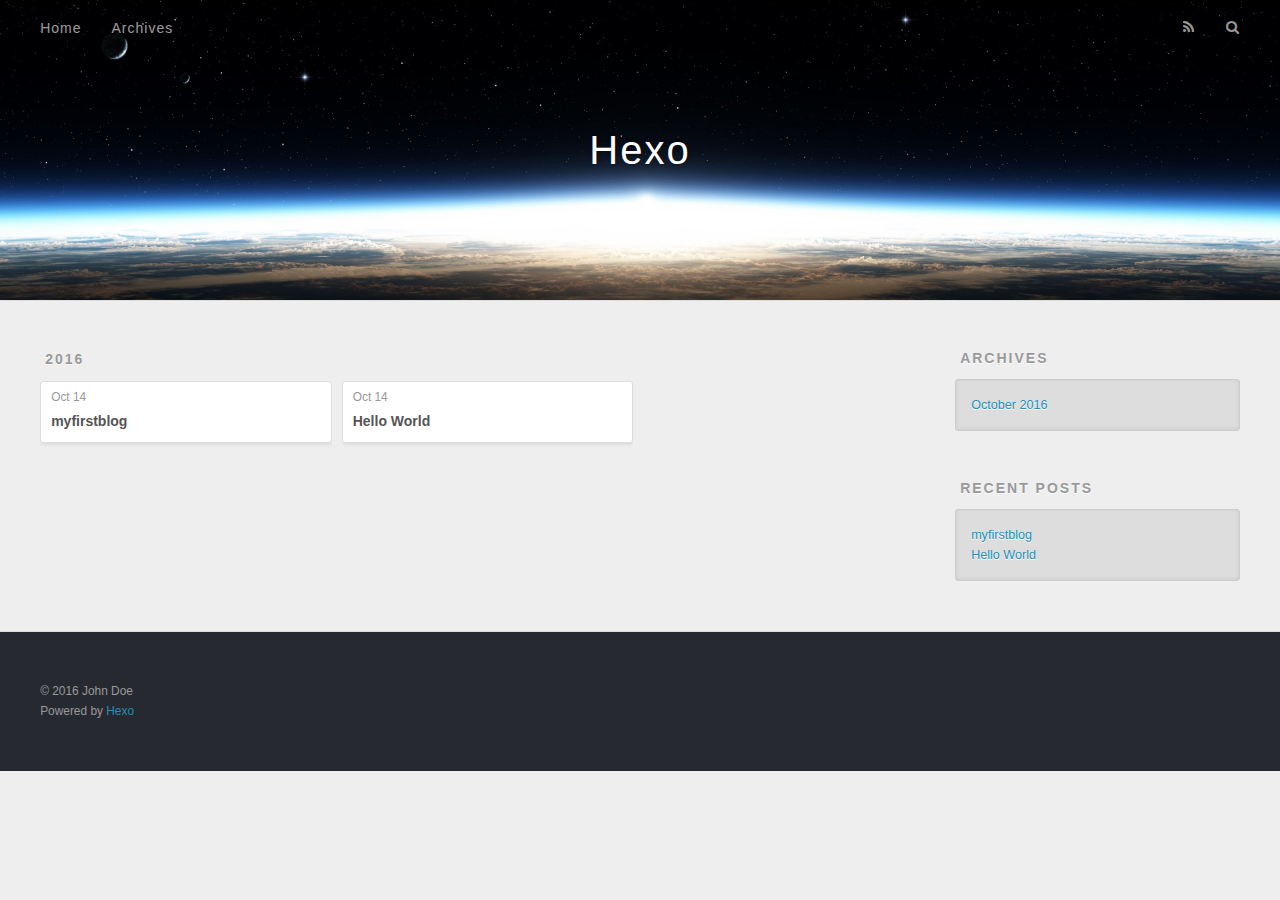
==== archives/2016/index.html @ c179bc04 "Site updated: 2016-10-15 00:09:10" ====
<!DOCTYPE html>
<html>
<head>
  <meta charset="utf-8">
  
  <title>Archives: 2016 | Hexo</title>
  <meta name="viewport" content="width=device-width, initial-scale=1, maximum-scale=1">
  <meta property="og:type" content="website">
<meta property="og:title" content="Hexo">
<meta property="og:url" content="http://yoursite.com/archives/2016/index.html">
<meta property="og:site_name" content="Hexo">
<meta name="twitter:card" content="summary">
<meta name="twitter:title" content="Hexo">
  
    <link rel="alternate" href="/atom.xml" title="Hexo" type="application/atom+xml">
  
  
    <link rel="icon" href="/favicon.png">
  
  
    <link href="//fonts.googleapis.com/css?family=Source+Code+Pro" rel="stylesheet" type="text/css">
  
  <link rel="stylesheet" href="/css/style.css">
  

</head>

<body>
  <div id="container">
    <div id="wrap">
      <header id="header">
  <div id="banner"></div>
  <div id="header-outer" class="outer">
    <div id="header-title" class="inner">
      <h1 id="logo-wrap">
        <a href="/" id="logo">Hexo</a>
      </h1>
      
    </div>
    <div id="header-inner" class="inner">
      <nav id="main-nav">
        <a id="main-nav-toggle" class="nav-icon"></a>
        
          <a class="main-nav-link" href="/">Home</a>
        
          <a class="main-nav-link" href="/archives">Archives</a>
        
      </nav>
      <nav id="sub-nav">
        
          <a id="nav-rss-link" class="nav-icon" href="/atom.xml" title="RSS Feed"></a>
        
        <a id="nav-search-btn" class="nav-icon" title="Search"></a>
      </nav>
      <div id="search-form-wrap">
        <form action="//google.com/search" method="get" accept-charset="UTF-8" class="search-form"><input type="search" name="q" results="0" class="search-form-input" placeholder="Search"><button type="submit" class="search-form-submit">&#xF002;</button><input type="hidden" name="sitesearch" value="http://yoursite.com"></form>
      </div>
    </div>
  </div>
</header>
      <div class="outer">
        <section id="main">
  
  
    
    
      
      
      <section class="archives-wrap">
        <div class="archive-year-wrap">
          <a href="/archives/2016" class="archive-year">2016</a>
        </div>
        <div class="archives">
    
    <article class="archive-article archive-type-post">
  <div class="archive-article-inner">
    <header class="archive-article-header">
      <a href="/2016/10/14/myfirstblog/" class="archive-article-date">
  <time datetime="2016-10-14T14:42:00.000Z" itemprop="datePublished">Oct 14</time>
</a>
      
  
    <h1 itemprop="name">
      <a class="archive-article-title" href="/2016/10/14/myfirstblog/">myfirstblog</a>
    </h1>
  

    </header>
  </div>
</article>
  
    
    
    <article class="archive-article archive-type-post">
  <div class="archive-article-inner">
    <header class="archive-article-header">
      <a href="/2016/10/14/hello-world/" class="archive-article-date">
  <time datetime="2016-10-14T14:24:06.141Z" itemprop="datePublished">Oct 14</time>
</a>
      
  
    <h1 itemprop="name">
      <a class="archive-article-title" href="/2016/10/14/hello-world/">Hello World</a>
    </h1>
  

    </header>
  </div>
</article>
  
  
    </div></section>
  

</section>
        
          <aside id="sidebar">
  
    

  
    

  
    
  
    
  <div class="widget-wrap">
    <h3 class="widget-title">Archives</h3>
    <div class="widget">
      <ul class="archive-list"><li class="archive-list-item"><a class="archive-list-link" href="/archives/2016/10/">October 2016</a></li></ul>
    </div>
  </div>


  
    
  <div class="widget-wrap">
    <h3 class="widget-title">Recent Posts</h3>
    <div class="widget">
      <ul>
        
          <li>
            <a href="/2016/10/14/myfirstblog/">myfirstblog</a>
          </li>
        
          <li>
            <a href="/2016/10/14/hello-world/">Hello World</a>
          </li>
        
      </ul>
    </div>
  </div>

  
</aside>
        
      </div>
      <footer id="footer">
  
  <div class="outer">
    <div id="footer-info" class="inner">
      &copy; 2016 John Doe<br>
      Powered by <a href="http://hexo.io/" target="_blank">Hexo</a>
    </div>
  </div>
</footer>
    </div>
    <nav id="mobile-nav">
  
    <a href="/" class="mobile-nav-link">Home</a>
  
    <a href="/archives" class="mobile-nav-link">Archives</a>
  
</nav>
    

<script src="//ajax.googleapis.com/ajax/libs/jquery/2.0.3/jquery.min.js"></script>


  <link rel="stylesheet" href="/fancybox/jquery.fancybox.css">
  <script src="/fancybox/jquery.fancybox.pack.js"></script>


<script src="/js/script.js"></script>

  </div>
</body>
</html>
---- css/style.css ----
body {
  width: 100%;
}
body:before,
body:after {
  content: "";
  display: table;
}
body:after {
  clear: both;
}
html,
body,
div,
span,
applet,
object,
iframe,
h1,
h2,
h3,
h4,
h5,
h6,
p,
blockquote,
pre,
a,
abbr,
acronym,
address,
big,
cite,
code,
del,
dfn,
em,
img,
ins,
kbd,
q,
s,
samp,
small,
strike,
strong,
sub,
sup,
tt,
var,
dl,
dt,
dd,
ol,
ul,
li,
fieldset,
form,
label,
legend,
table,
caption,
tbody,
tfoot,
thead,
tr,
th,
td {
  margin: 0;
  padding: 0;
  border: 0;
  outline: 0;
  font-weight: inherit;
  font-style: inherit;
  font-family: inherit;
  font-size: 100%;
  vertical-align: baseline;
}
body {
  line-height: 1;
  color: #000;
  background: #fff;
}
ol,
ul {
  list-style: none;
}
table {
  border-collapse: separate;
  border-spacing: 0;
  vertical-align: middle;
}
caption,
th,
td {
  text-align: left;
  font-weight: normal;
  vertical-align: middle;
}
a img {
  border: none;
}
input,
button {
  margin: 0;
  padding: 0;
}
input::-moz-focus-inner,
button::-moz-focus-inner {
  border: 0;
  padding: 0;
}
@font-face {
  font-family: FontAwesome;
  font-style: normal;
  font-weight: normal;
  src: url("fonts/fontawesome-webfont.eot?v=#4.0.3");
  src: url("fonts/fontawesome-webfont.eot?#iefix&v=#4.0.3") format("embedded-opentype"), url("fonts/fontawesome-webfont.woff?v=#4.0.3") format("woff"), url("fonts/fontawesome-webfont.ttf?v=#4.0.3") format("truetype"), url("fonts/fontawesome-webfont.svg#fontawesomeregular?v=#4.0.3") format("svg");
}
html,
body,
#container {
  height: 100%;
}
body {
  background: #eee;
  font: 14px "Helvetica Neue", Helvetica, Arial, sans-serif;
  -webkit-text-size-adjust: 100%;
}
.outer {
  max-width: 1220px;
  margin: 0 auto;
  padding: 0 20px;
}
.outer:before,
.outer:after {
  content: "";
  display: table;
}
.outer:after {
  clear: both;
}
.inner {
  display: inline;
  float: left;
  width: 98.33333333333333%;
  margin: 0 0.833333333333333%;
}
.left,
.alignleft {
  float: left;
}
.right,
.alignright {
  float: right;
}
.clear {
  clear: both;
}
#container {
  position: relative;
}
.mobile-nav-on {
  overflow: hidden;
}
#wrap {
  height: 100%;
  width: 100%;
  position: absolute;
  top: 0;
  left: 0;
  -webkit-transition: 0.2s ease-out;
  -moz-transition: 0.2s ease-out;
  -ms-transition: 0.2s ease-out;
  transition: 0.2s ease-out;
  z-index: 1;
  background: #eee;
}
.mobile-nav-on #wrap {
  left: 280px;
}
@media screen and (min-width: 768px) {
  #main {
    display: inline;
    float: left;
    width: 73.33333333333333%;
    margin: 0 0.833333333333333%;
  }
}
.article-date,
.article-category-link,
.archive-year,
.widget-title {
  text-decoration: none;
  text-transform: uppercase;
  letter-spacing: 2px;
  color: #999;
  margin-bottom: 1em;
  margin-left: 5px;
  line-height: 1em;
  text-shadow: 0 1px #fff;
  font-weight: bold;
}
.article-inner,
.archive-article-inner {
  background: #fff;
  -webkit-box-shadow: 1px 2px 3px #ddd;
  box-shadow: 1px 2px 3px #ddd;
  border: 1px solid #ddd;
  border-radius: 3px;
}
.article-entry h1,
.widget h1 {
  font-size: 2em;
}
.article-entry h2,
.widget h2 {
  font-size: 1.5em;
}
.article-entry h3,
.widget h3 {
  font-size: 1.3em;
}
.article-entry h4,
.widget h4 {
  font-size: 1.2em;
}
.article-entry h5,
.widget h5 {
  font-size: 1em;
}
.article-entry h6,
.widget h6 {
  font-size: 1em;
  color: #999;
}
.article-entry hr,
.widget hr {
  border: 1px dashed #ddd;
}
.article-entry strong,
.widget strong {
  font-weight: bold;
}
.article-entry em,
.widget em,
.article-entry cite,
.widget cite {
  font-style: italic;
}
.article-entry sup,
.widget sup,
.article-entry sub,
.widget sub {
  font-size: 0.75em;
  line-height: 0;
  position: relative;
  vertical-align: baseline;
}
.article-entry sup,
.widget sup {
  top: -0.5em;
}
.article-entry sub,
.widget sub {
  bottom: -0.2em;
}
.article-entry small,
.widget small {
  font-size: 0.85em;
}
.article-entry acronym,
.widget acronym,
.article-entry abbr,
.widget abbr {
  border-bottom: 1px dotted;
}
.article-entry ul,
.widget ul,
.article-entry ol,
.widget ol,
.article-entry dl,
.widget dl {
  margin: 0 20px;
  line-height: 1.6em;
}
.article-entry ul ul,
.widget ul ul,
.article-entry ol ul,
.widget ol ul,
.article-entry ul ol,
.widget ul ol,
.article-entry ol ol,
.widget ol ol {
  margin-top: 0;
  margin-bottom: 0;
}
.article-entry ul,
.widget ul {
  list-style: disc;
}
.article-entry ol,
.widget ol {
  list-style: decimal;
}
.article-entry dt,
.widget dt {
  font-weight: bold;
}
#header {
  height: 300px;
  position: relative;
  border-bottom: 1px solid #ddd;
}
#header:before,
#header:after {
  content: "";
  position: absolute;
  left: 0;
  right: 0;
  height: 40px;
}
#header:before {
  top: 0;
  background: -webkit-linear-gradient(rgba(0,0,0,0.2), transparent);
  background: -moz-linear-gradient(rgba(0,0,0,0.2), transparent);
  background: -ms-linear-gradient(rgba(0,0,0,0.2), transparent);
  background: linear-gradient(rgba(0,0,0,0.2), transparent);
}
#header:after {
  bottom: 0;
  background: -webkit-linear-gradient(transparent, rgba(0,0,0,0.2));
  background: -moz-linear-gradient(transparent, rgba(0,0,0,0.2));
  background: -ms-linear-gradient(transparent, rgba(0,0,0,0.2));
  background: linear-gradient(transparent, rgba(0,0,0,0.2));
}
#header-outer {
  height: 100%;
  position: relative;
}
#header-inner {
  position: relative;
  overflow: hidden;
}
#banner {
  position: absolute;
  top: 0;
  left: 0;
  width: 100%;
  height: 100%;
  background: url("images/banner.jpg") center #000;
  -webkit-background-size: cover;
  -moz-background-size: cover;
  background-size: cover;
  z-index: -1;
}
#header-title {
  text-align: center;
  height: 40px;
  position: absolute;
  top: 50%;
  left: 0;
  margin-top: -20px;
}
#logo,
#subtitle {
  text-decoration: none;
  color: #fff;
  font-weight: 300;
  text-shadow: 0 1px 4px rgba(0,0,0,0.3);
}
#logo {
  font-size: 40px;
  line-height: 40px;
  letter-spacing: 2px;
}
#subtitle {
  font-size: 16px;
  line-height: 16px;
  letter-spacing: 1px;
}
#subtitle-wrap {
  margin-top: 16px;
}
#main-nav {
  float: left;
  margin-left: -15px;
}
.nav-icon,
.main-nav-link {
  float: left;
  color: #fff;
  opacity: 0.6;
  text-decoration: none;
  text-shadow: 0 1px rgba(0,0,0,0.2);
  -webkit-transition: opacity 0.2s;
  -moz-transition: opacity 0.2s;
  -ms-transition: opacity 0.2s;
  transition: opacity 0.2s;
  display: block;
  padding: 20px 15px;
}
.nav-icon:hover,
.main-nav-link:hover {
  opacity: 1;
}
.nav-icon {
  font-family: FontAwesome;
  text-align: center;
  font-size: 14px;
  width: 14px;
  height: 14px;
  padding: 20px 15px;
  position: relative;
  cursor: pointer;
}
.main-nav-link {
  font-weight: 300;
  letter-spacing: 1px;
}
@media screen and (max-width: 479px) {
  .main-nav-link {
    display: none;
  }
}
#main-nav-toggle {
  display: none;
}
#main-nav-toggle:before {
  content: "\f0c9";
}
@media screen and (max-width: 479px) {
  #main-nav-toggle {
    display: block;
  }
}
#sub-nav {
  float: right;
  margin-right: -15px;
}
#nav-rss-link:before {
  content: "\f09e";
}
#nav-search-btn:before {
  content: "\f002";
}
#search-form-wrap {
  position: absolute;
  top: 15px;
  width: 150px;
  height: 30px;
  right: -150px;
  opacity: 0;
  -webkit-transition: 0.2s ease-out;
  -moz-transition: 0.2s ease-out;
  -ms-transition: 0.2s ease-out;
  transition: 0.2s ease-out;
}
#search-form-wrap.on {
  opacity: 1;
  right: 0;
}
@media screen and (max-width: 479px) {
  #search-form-wrap {
    width: 100%;
    right: -100%;
  }
}
.search-form {
  position: absolute;
  top: 0;
  left: 0;
  right: 0;
  background: #fff;
  padding: 5px 15px;
  border-radius: 15px;
  -webkit-box-shadow: 0 0 10px rgba(0,0,0,0.3);
  box-shadow: 0 0 10px rgba(0,0,0,0.3);
}
.search-form-input {
  border: none;
  background: none;
  color: #555;
  width: 100%;
  font: 13px "Helvetica Neue", Helvetica, Arial, sans-serif;
  outline: none;
}
.search-form-input::-webkit-search-results-decoration,
.search-form-input::-webkit-search-cancel-button {
  -webkit-appearance: none;
}
.search-form-submit {
  position: absolute;
  top: 50%;
  right: 10px;
  margin-top: -7px;
  font: 13px FontAwesome;
  border: none;
  background: none;
  color: #bbb;
  cursor: pointer;
}
.search-form-submit:hover,
.search-form-submit:focus {
  color: #777;
}
.article {
  margin: 50px 0;
}
.article-inner {
  overflow: hidden;
}
.article-meta:before,
.article-meta:after {
  content: "";
  display: table;
}
.article-meta:after {
  clear: both;
}
.article-date {
  float: left;
}
.article-category {
  float: left;
  line-height: 1em;
  color: #ccc;
  text-shadow: 0 1px #fff;
  margin-left: 8px;
}
.article-category:before {
  content: "\2022";
}
.article-category-link {
  margin: 0 12px 1em;
}
.article-header {
  padding: 20px 20px 0;
}
.article-title {
  text-decoration: none;
  font-size: 2em;
  font-weight: bold;
  color: #555;
  line-height: 1.1em;
  -webkit-transition: color 0.2s;
  -moz-transition: color 0.2s;
  -ms-transition: color 0.2s;
  transition: color 0.2s;
}
a.article-title:hover {
  color: #258fb8;
}
.article-entry {
  color: #555;
  padding: 0 20px;
}
.article-entry:before,
.article-entry:after {
  content: "";
  display: table;
}
.article-entry:after {
  clear: both;
}
.article-entry p,
.article-entry table {
  line-height: 1.6em;
  margin: 1.6em 0;
}
.article-entry h1,
.article-entry h2,
.article-entry h3,
.article-entry h4,
.article-entry h5,
.article-entry h6 {
  font-weight: bold;
}
.article-entry h1,
.article-entry h2,
.article-entry h3,
.article-entry h4,
.article-entry h5,
.article-entry h6 {
  line-height: 1.1em;
  margin: 1.1em 0;
}
.article-entry a {
  color: #258fb8;
  text-decoration: none;
}
.article-entry a:hover {
  text-decoration: underline;
}
.article-entry ul,
.article-entry ol,
.article-entry dl {
  margin-top: 1.6em;
  margin-bottom: 1.6em;
}
.article-entry img,
.article-entry video {
  max-width: 100%;
  height: auto;
  display: block;
  margin: auto;
}
.article-entry iframe {
  border: none;
}
.article-entry table {
  width: 100%;
  border-collapse: collapse;
  border-spacing: 0;
}
.article-entry th {
  font-weight: bold;
  border-bottom: 3px solid #ddd;
  padding-bottom: 0.5em;
}
.article-entry td {
  border-bottom: 1px solid #ddd;
  padding: 10px 0;
}
.article-entry blockquote {
  font-family: Georgia, "Times New Roman", serif;
  font-size: 1.4em;
  margin: 1.6em 20px;
  text-align: center;
}
.article-entry blockquote footer {
  font-size: 14px;
  margin: 1.6em 0;
  font-family: "Helvetica Neue", Helvetica, Arial, sans-serif;
}
.article-entry blockquote footer cite:before {
  content: "—";
  padding: 0 0.5em;
}
.article-entry .pullquote {
  text-align: left;
  width: 45%;
  margin: 0;
}
.article-entry .pullquote.left {
  margin-left: 0.5em;
  margin-right: 1em;
}
.article-entry .pullquote.right {
  margin-right: 0.5em;
  margin-left: 1em;
}
.article-entry .caption {
  color: #999;
  display: block;
  font-size: 0.9em;
  margin-top: 0.5em;
  position: relative;
  text-align: center;
}
.article-entry .video-container {
  position: relative;
  padding-top: 56.25%;
  height: 0;
  overflow: hidden;
}
.article-entry .video-container iframe,
.article-entry .video-container object,
.article-entry .video-container embed {
  position: absolute;
  top: 0;
  left: 0;
  width: 100%;
  height: 100%;
  margin-top: 0;
}
.article-more-link a {
  display: inline-block;
  line-height: 1em;
  padding: 6px 15px;
  border-radius: 15px;
  background: #eee;
  color: #999;
  text-shadow: 0 1px #fff;
  text-decoration: none;
}
.article-more-link a:hover {
  background: #258fb8;
  color: #fff;
  text-decoration: none;
  text-shadow: 0 1px #1e7293;
}
.article-footer {
  font-size: 0.85em;
  line-height: 1.6em;
  border-top: 1px solid #ddd;
  padding-top: 1.6em;
  margin: 0 20px 20px;
}
.article-footer:before,
.article-footer:after {
  content: "";
  display: table;
}
.article-footer:after {
  clear: both;
}
.article-footer a {
  color: #999;
  text-decoration: none;
}
.article-footer a:hover {
  color: #555;
}
.article-tag-list-item {
  float: left;
  margin-right: 10px;
}
.article-tag-list-link:before {
  content: "#";
}
.article-comment-link {
  float: right;
}
.article-comment-link:before {
  content: "\f075";
  font-family: FontAwesome;
  padding-right: 8px;
}
.article-share-link {
  cursor: pointer;
  float: right;
  margin-left: 20px;
}
.article-share-link:before {
  content: "\f064";
  font-family: FontAwesome;
  padding-right: 6px;
}
#article-nav {
  position: relative;
}
#article-nav:before,
#article-nav:after {
  content: "";
  display: table;
}
#article-nav:after {
  clear: both;
}
@media screen and (min-width: 768px) {
  #article-nav {
    margin: 50px 0;
  }
  #article-nav:before {
    width: 8px;
    height: 8px;
    position: absolute;
    top: 50%;
    left: 50%;
    margin-top: -4px;
    margin-left: -4px;
    content: "";
    border-radius: 50%;
    background: #ddd;
    -webkit-box-shadow: 0 1px 2px #fff;
    box-shadow: 0 1px 2px #fff;
  }
}
.article-nav-link-wrap {
  text-decoration: none;
  text-shadow: 0 1px #fff;
  color: #999;
  -webkit-box-sizing: border-box;
  -moz-box-sizing: border-box;
  box-sizing: border-box;
  margin-top: 50px;
  text-align: center;
  display: block;
}
.article-nav-link-wrap:hover {
  color: #555;
}
@media screen and (min-width: 768px) {
  .article-nav-link-wrap {
    width: 50%;
    margin-top: 0;
  }
}
@media screen and (min-width: 768px) {
  #article-nav-newer {
    float: left;
    text-align: right;
    padding-right: 20px;
  }
}
@media screen and (min-width: 768px) {
  #article-nav-older {
    float: right;
    text-align: left;
    padding-left: 20px;
  }
}
.article-nav-caption {
  text-transform: uppercase;
  letter-spacing: 2px;
  color: #ddd;
  line-height: 1em;
  font-weight: bold;
}
#article-nav-newer .article-nav-caption {
  margin-right: -2px;
}
.article-nav-title {
  font-size: 0.85em;
  line-height: 1.6em;
  margin-top: 0.5em;
}
.article-share-box {
  position: absolute;
  display: none;
  background: #fff;
  -webkit-box-shadow: 1px 2px 10px rgba(0,0,0,0.2);
  box-shadow: 1px 2px 10px rgba(0,0,0,0.2);
  border-radius: 3px;
  margin-left: -145px;
  overflow: hidden;
  z-index: 1;
}
.article-share-box.on {
  display: block;
}
.article-share-input {
  width: 100%;
  background: none;
  -webkit-box-sizing: border-box;
  -moz-box-sizing: border-box;
  box-sizing: border-box;
  font: 14px "Helvetica Neue", Helvetica, Arial, sans-serif;
  padding: 0 15px;
  color: #555;
  outline: none;
  border: 1px solid #ddd;
  border-radius: 3px 3px 0 0;
  height: 36px;
  line-height: 36px;
}
.article-share-links {
  background: #eee;
}
.article-share-links:before,
.article-share-links:after {
  content: "";
  display: table;
}
.article-share-links:after {
  clear: both;
}
.article-share-twitter,
.article-share-facebook,
.article-share-pinterest,
.article-share-google {
  width: 50px;
  height: 36px;
  display: block;
  float: left;
  position: relative;
  color: #999;
  text-shadow: 0 1px #fff;
}
.article-share-twitter:before,
.article-share-facebook:before,
.article-share-pinterest:before,
.article-share-google:before {
  font-size: 20px;
  font-family: FontAwesome;
  width: 20px;
  height: 20px;
  position: absolute;
  top: 50%;
  left: 50%;
  margin-top: -10px;
  margin-left: -10px;
  text-align: center;
}
.article-share-twitter:hover,
.article-share-facebook:hover,
.article-share-pinterest:hover,
.article-share-google:hover {
  color: #fff;
}
.article-share-twitter:before {
  content: "\f099";
}
.article-share-twitter:hover {
  background: #00aced;
  text-shadow: 0 1px #008abe;
}
.article-share-facebook:before {
  content: "\f09a";
}
.article-share-facebook:hover {
  background: #3b5998;
  text-shadow: 0 1px #2f477a;
}
.article-share-pinterest:before {
  content: "\f0d2";
}
.article-share-pinterest:hover {
  background: #cb2027;
  text-shadow: 0 1px #a21a1f;
}
.article-share-google:before {
  content: "\f0d5";
}
.article-share-google:hover {
  background: #dd4b39;
  text-shadow: 0 1px #be3221;
}
.article-gallery {
  background: #000;
  position: relative;
}
.article-gallery-photos {
  position: relative;
  overflow: hidden;
}
.article-gallery-img {
  display: none;
  max-width: 100%;
}
.article-gallery-img:first-child {
  display: block;
}
.article-gallery-img.loaded {
  position: absolute;
  display: block;
}
.article-gallery-img img {
  display: block;
  max-width: 100%;
  margin: 0 auto;
}
#comments {
  background: #fff;
  -webkit-box-shadow: 1px 2px 3px #ddd;
  box-shadow: 1px 2px 3px #ddd;
  padding: 20px;
  border: 1px solid #ddd;
  border-radius: 3px;
  margin: 50px 0;
}
#comments a {
  color: #258fb8;
}
.archives-wrap {
  margin: 50px 0;
}
.archives:before,
.archives:after {
  content: "";
  display: table;
}
.archives:after {
  clear: both;
}
.archive-year-wrap {
  margin-bottom: 1em;
}
.archives {
  -webkit-column-gap: 10px;
  -moz-column-gap: 10px;
  column-gap: 10px;
}
@media screen and (min-width: 480px) and (max-width: 767px) {
  .archives {
    -webkit-column-count: 2;
    -moz-column-count: 2;
    column-count: 2;
  }
}
@media screen and (min-width: 768px) {
  .archives {
    -webkit-column-count: 3;
    -moz-column-count: 3;
    column-count: 3;
  }
}
.archive-article {
  -webkit-column-break-inside: avoid;
  page-break-inside: avoid;
  overflow: hidden;
  break-inside: avoid-column;
}
.archive-article-inner {
  padding: 10px;
  margin-bottom: 15px;
}
.archive-article-title {
  text-decoration: none;
  font-weight: bold;
  color: #555;
  -webkit-transition: color 0.2s;
  -moz-transition: color 0.2s;
  -ms-transition: color 0.2s;
  transition: color 0.2s;
  line-height: 1.6em;
}
.archive-article-title:hover {
  color: #258fb8;
}
.archive-article-footer {
  margin-top: 1em;
}
.archive-article-date {
  color: #999;
  text-decoration: none;
  font-size: 0.85em;
  line-height: 1em;
  margin-bottom: 0.5em;
  display: block;
}
#page-nav {
  margin: 50px auto;
  background: #fff;
  -webkit-box-shadow: 1px 2px 3px #ddd;
  box-shadow: 1px 2px 3px #ddd;
  border: 1px solid #ddd;
  border-radius: 3px;
  text-align: center;
  color: #999;
  overflow: hidden;
}
#page-nav:before,
#page-nav:after {
  content: "";
  display: table;
}
#page-nav:after {
  clear: both;
}
#page-nav a,
#page-nav span {
  padding: 10px 20px;
  line-height: 1;
  height: 2ex;
}
#page-nav a {
  color: #999;
  text-decoration: none;
}
#page-nav a:hover {
  background: #999;
  color: #fff;
}
#page-nav .prev {
  float: left;
}
#page-nav .next {
  float: right;
}
#page-nav .page-number {
  display: inline-block;
}
@media screen and (max-width: 479px) {
  #page-nav .page-number {
    display: none;
  }
}
#page-nav .current {
  color: #555;
  font-weight: bold;
}
#page-nav .space {
  color: #ddd;
}
#footer {
  background: #262a30;
  padding: 50px 0;
  border-top: 1px solid #ddd;
  color: #999;
}
#footer a {
  color: #258fb8;
  text-decoration: none;
}
#footer a:hover {
  text-decoration: underline;
}
#footer-info {
  line-height: 1.6em;
  font-size: 0.85em;
}
.article-entry pre,
.article-entry .highlight {
  background: #2d2d2d;
  margin: 0 -20px;
  padding: 15px 20px;
  border-style: solid;
  border-color: #ddd;
  border-width: 1px 0;
  overflow: auto;
  color: #ccc;
  line-height: 22.400000000000002px;
}
.article-entry .highlight .gutter pre,
.article-entry .gist .gist-file .gist-data .line-numbers {
  color: #666;
  font-size: 0.85em;
}
.article-entry pre,
.article-entry code {
  font-family: "Source Code Pro", Consolas, Monaco, Menlo, Consolas, monospace;
}
.article-entry code {
  background: #eee;
  text-shadow: 0 1px #fff;
  padding: 0 0.3em;
}
.article-entry pre code {
  background: none;
  text-shadow: none;
  padding: 0;
}
.article-entry .highlight pre {
  border: none;
  margin: 0;
  padding: 0;
}
.article-entry .highlight table {
  margin: 0;
  width: auto;
}
.article-entry .highlight td {
  border: none;
  padding: 0;
}
.article-entry .highlight figcaption {
  font-size: 0.85em;
  color: #999;
  line-height: 1em;
  margin-bottom: 1em;
}
.article-entry .highlight figcaption:before,
.article-entry .highlight figcaption:after {
  content: "";
  display: table;
}
.article-entry .highlight figcaption:after {
  clear: both;
}
.article-entry .highlight figcaption a {
  float: right;
}
.article-entry .highlight .gutter pre {
  text-align: right;
  padding-right: 20px;
}
.article-entry .highlight .line {
  height: 22.400000000000002px;
}
.article-entry .highlight .line.marked {
  background: #515151;
}
.article-entry .gist {
  margin: 0 -20px;
  border-style: solid;
  border-color: #ddd;
  border-width: 1px 0;
  background: #2d2d2d;
  padding: 15px 20px 15px 0;
}
.article-entry .gist .gist-file {
  border: none;
  font-family: "Source Code Pro", Consolas, Monaco, Menlo, Consolas, monospace;
  margin: 0;
}
.article-entry .gist .gist-file .gist-data {
  background: none;
  border: none;
}
.article-entry .gist .gist-file .gist-data .line-numbers {
  background: none;
  border: none;
  padding: 0 20px 0 0;
}
.article-entry .gist .gist-file .gist-data .line-data {
  padding: 0 !important;
}
.article-entry .gist .gist-file .highlight {
  margin: 0;
  padding: 0;
  border: none;
}
.article-entry .gist .gist-file .gist-meta {
  background: #2d2d2d;
  color: #999;
  font: 0.85em "Helvetica Neue", Helvetica, Arial, sans-serif;
  text-shadow: 0 0;
  padding: 0;
  margin-top: 1em;
  margin-left: 20px;
}
.article-entry .gist .gist-file .gist-meta a {
  color: #258fb8;
  font-weight: normal;
}
.article-entry .gist .gist-file .gist-meta a:hover {
  text-decoration: underline;
}
pre .comment,
pre .title {
  color: #999;
}
pre .variable,
pre .attribute,
pre .tag,
pre .regexp,
pre .ruby .constant,
pre .xml .tag .title,
pre .xml .pi,
pre .xml .doctype,
pre .html .doctype,
pre .css .id,
pre .css .class,
pre .css .pseudo {
  color: #f2777a;
}
pre .number,
pre .preprocessor,
pre .built_in,
pre .literal,
pre .params,
pre .constant {
  color: #f99157;
}
pre .class,
pre .ruby .class .title,
pre .css .rules .attribute {
  color: #9c9;
}
pre .string,
pre .value,
pre .inheritance,
pre .header,
pre .ruby .symbol,
pre .xml .cdata {
  color: #9c9;
}
pre .css .hexcolor {
  color: #6cc;
}
pre .function,
pre .python .decorator,
pre .python .title,
pre .ruby .function .title,
pre .ruby .title .keyword,
pre .perl .sub,
pre .javascript .title,
pre .coffeescript .title {
  color: #69c;
}
pre .keyword,
pre .javascript .function {
  color: #c9c;
}
@media screen and (max-width: 479px) {
  #mobile-nav {
    position: absolute;
    top: 0;
    left: 0;
    width: 280px;
    height: 100%;
    background: #191919;
    border-right: 1px solid #fff;
  }
}
@media screen and (max-width: 479px) {
  .mobile-nav-link {
    display: block;
    color: #999;
    text-decoration: none;
    padding: 15px 20px;
    font-weight: bold;
  }
  .mobile-nav-link:hover {
    color: #fff;
  }
}
@media screen and (min-width: 768px) {
  #sidebar {
    display: inline;
    float: left;
    width: 23.333333333333332%;
    margin: 0 0.833333333333333%;
  }
}
.widget-wrap {
  margin: 50px 0;
}
.widget {
  color: #777;
  text-shadow: 0 1px #fff;
  background: #ddd;
  -webkit-box-shadow: 0 -1px 4px #ccc inset;
  box-shadow: 0 -1px 4px #ccc inset;
  border: 1px solid #ccc;
  padding: 15px;
  border-radius: 3px;
}
.widget a {
  color: #258fb8;
  text-decoration: none;
}
.widget a:hover {
  text-decoration: underline;
}
.widget ul ul,
.widget ol ul,
.widget dl ul,
.widget ul ol,
.widget ol ol,
.widget dl ol,
.widget ul dl,
.widget ol dl,
.widget dl dl {
  margin-left: 15px;
  list-style: disc;
}
.widget {
  line-height: 1.6em;
  word-wrap: break-word;
  font-size: 0.9em;
}
.widget ul,
.widget ol {
  list-style: none;
  margin: 0;
}
.widget ul ul,
.widget ol ul,
.widget ul ol,
.widget ol ol {
  margin: 0 20px;
}
.widget ul ul,
.widget ol ul {
  list-style: disc;
}
.widget ul ol,
.widget ol ol {
  list-style: decimal;
}
.category-list-count,
.tag-list-count,
.archive-list-count {
  padding-left: 5px;
  color: #999;
  font-size: 0.85em;
}
.category-list-count:before,
.tag-list-count:before,
.archive-list-count:before {
  content: "(";
}
.category-list-count:after,
.tag-list-count:after,
.archive-list-count:after {
  content: ")";
}
.tagcloud a {
  margin-right: 5px;
  display: inline-block;
}
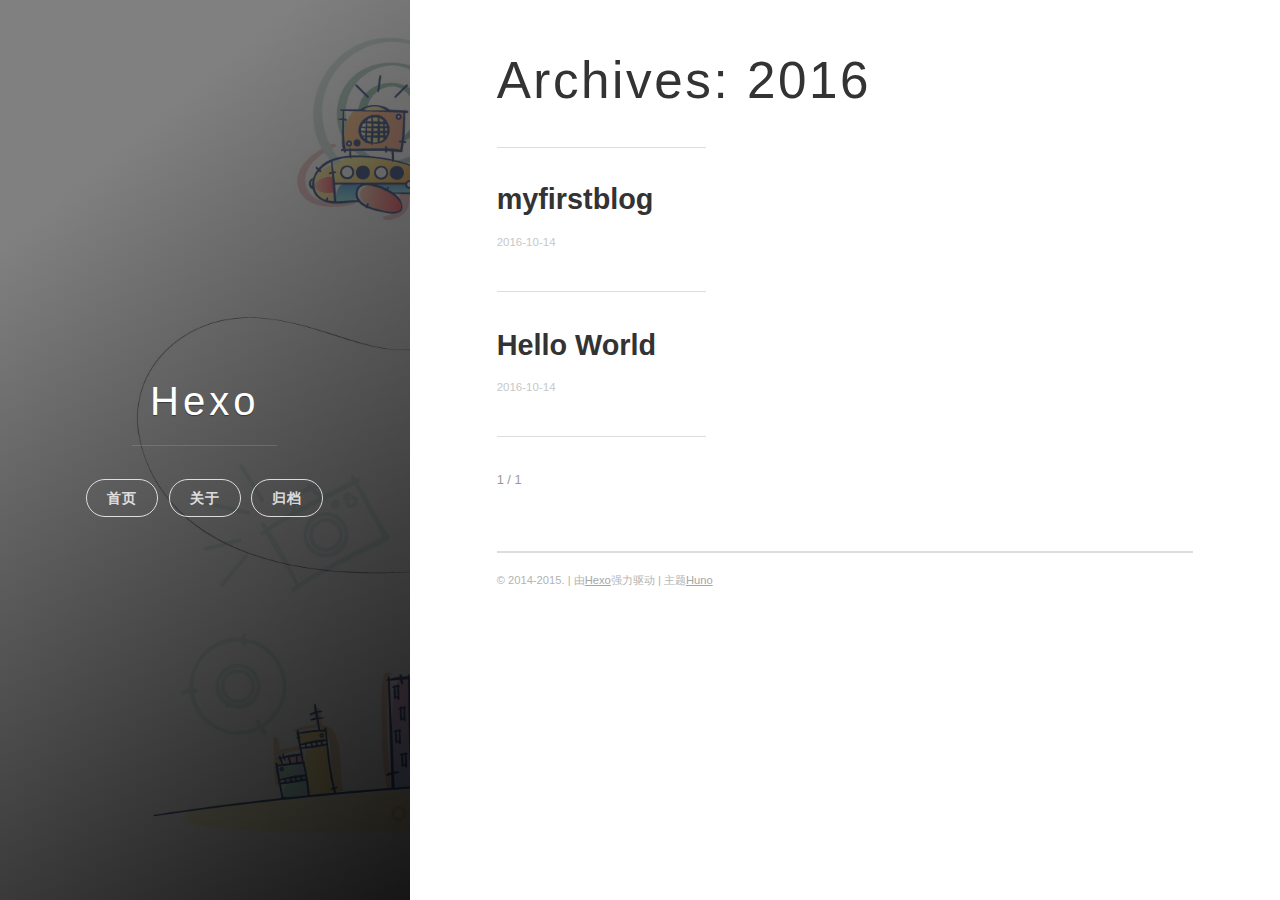
==== commit 934ef824: "Site updated: 2016-10-17 15:53:52" ====
--- a/archives/2016/index.html
+++ b/archives/2016/index.html
@@ -1,189 +1,238 @@
 <!DOCTYPE html>
 <html>
 <head>
-  <meta charset="utf-8">
-  
-  <title>Archives: 2016 | Hexo</title>
-  <meta name="viewport" content="width=device-width, initial-scale=1, maximum-scale=1">
-  <meta property="og:type" content="website">
-<meta property="og:title" content="Hexo">
+    <meta charset="utf-8">
+    <meta http-equiv="X-UA-Compatible" content="chrome=1">
+
+    
+
+    <title>
+      Archives: 2016 
+    </title>
+
+    <meta name="viewport" content="width=device-width, initial-scale=1, maximum-scale=1, user-scalable=no">
+    
+      <meta name="author" content="John Doe">
+    
+    
+
+    <meta property="og:type" content="website">
+<meta property="og:title" content="Archives: 2016">
 <meta property="og:url" content="http://yoursite.com/archives/2016/index.html">
 <meta property="og:site_name" content="Hexo">
 <meta name="twitter:card" content="summary">
-<meta name="twitter:title" content="Hexo">
+<meta name="twitter:title" content="Archives: 2016">
+    
+    
+    
+      <link rel="icon" type="image/x-icon" href="/favicon.png">
+    
+    <link rel="stylesheet" href="/css/uno.css">
+    <link rel="stylesheet" href="/css/highlight.css">
+    <link rel="stylesheet" href="/css/archive.css">
+    <link rel="stylesheet" href="/css/china-social-icon.css">
+
+</head>
+<body>
+
+    <span class="mobile btn-mobile-menu">
+        <i class="icon icon-list btn-mobile-menu__icon"></i>
+        <i class="icon icon-x-circle btn-mobile-close__icon hidden"></i>
+    </span>
+
+    
+
+<header class="panel-cover panel-cover--collapsed">
+
+
+  <div class="panel-main">
+
   
-    <link rel="alternate" href="/atom.xml" title="Hexo" type="application/atom+xml">
-  
-  
-    <link rel="icon" href="/favicon.png">
-  
-  
-    <link href="//fonts.googleapis.com/css?family=Source+Code+Pro" rel="stylesheet" type="text/css">
-  
-  <link rel="stylesheet" href="/css/style.css">
-  
-
-</head>
-
-<body>
-  <div id="container">
-    <div id="wrap">
-      <header id="header">
-  <div id="banner"></div>
-  <div id="header-outer" class="outer">
-    <div id="header-title" class="inner">
-      <h1 id="logo-wrap">
-        <a href="/" id="logo">Hexo</a>
-      </h1>
-      
+    <div class="panel-main__inner panel-inverted">
+    <div class="panel-main__content">
+
+        
+
+        <h1 class="panel-cover__title panel-title"><a href="/" title="link to homepage">Hexo</a></h1>
+        <hr class="panel-cover__divider" />
+
+        
+
+        <div class="navigation-wrapper">
+
+          <nav class="cover-navigation cover-navigation--primary">
+            <ul class="navigation">
+
+              
+                
+                <li class="navigation__item"><a href="/#blog" title="" class="blog-button">首页</a></li>
+              
+                
+                <li class="navigation__item"><a href="/about" title="" class="">关于</a></li>
+              
+                
+                <li class="navigation__item"><a href="/archiv" title="" class="">归档</a></li>
+              
+
+            </ul>
+          </nav>
+
+          <!-- ----------------------------
+To add a new social icon simply duplicate one of the list items from below
+and change the class in the <i> tag to match the desired social network
+and then add your link to the <a>. Here is a full list of social network
+classes that you can use:
+
+    icon-social-500px
+    icon-social-behance
+    icon-social-delicious
+    icon-social-designer-news
+    icon-social-deviant-art
+    icon-social-digg
+    icon-social-dribbble
+    icon-social-facebook
+    icon-social-flickr
+    icon-social-forrst
+    icon-social-foursquare
+    icon-social-github
+    icon-social-google-plus
+    icon-social-hi5
+    icon-social-instagram
+    icon-social-lastfm
+    icon-social-linkedin
+    icon-social-medium
+    icon-social-myspace
+    icon-social-path
+    icon-social-pinterest
+    icon-social-rdio
+    icon-social-reddit
+    icon-social-skype
+    icon-social-spotify
+    icon-social-stack-overflow
+    icon-social-steam
+    icon-social-stumbleupon
+    icon-social-treehouse
+    icon-social-tumblr
+    icon-social-twitter
+    icon-social-vimeo
+    icon-social-xbox
+    icon-social-yelp
+    icon-social-youtube
+    icon-social-zerply
+    icon-mail
+
+-------------------------------->
+
+<!-- add social info here -->
+
+
+
+        </div>
+
+      </div>
+
     </div>
-    <div id="header-inner" class="inner">
-      <nav id="main-nav">
-        <a id="main-nav-toggle" class="nav-icon"></a>
-        
-          <a class="main-nav-link" href="/">Home</a>
-        
-          <a class="main-nav-link" href="/archives">Archives</a>
-        
-      </nav>
-      <nav id="sub-nav">
-        
-          <a id="nav-rss-link" class="nav-icon" href="/atom.xml" title="RSS Feed"></a>
-        
-        <a id="nav-search-btn" class="nav-icon" title="Search"></a>
-      </nav>
-      <div id="search-form-wrap">
-        <form action="//google.com/search" method="get" accept-charset="UTF-8" class="search-form"><input type="search" name="q" results="0" class="search-form-input" placeholder="Search"><button type="submit" class="search-form-submit">&#xF002;</button><input type="hidden" name="sitesearch" value="http://yoursite.com"></form>
-      </div>
-    </div>
+
+    <div class="panel-cover--overlay"></div>
   </div>
 </header>
-      <div class="outer">
-        <section id="main">
-  
-  
-    
-    
-      
-      
-      <section class="archives-wrap">
-        <div class="archive-year-wrap">
-          <a href="/archives/2016" class="archive-year">2016</a>
+
+    <div class="content-wrapper">
+        <div class="content-wrapper__inner entry">
+            
+
+
+  <h1 class="archive-title">Archives: 2016</h1>
+  <hr class="post-list__divider" />
+
+
+<div class="main-post-list">
+    <ol class="post-list">
+    
+    
+    <li>
+
+      <h2 class="post-list__post-title post-title">
+        <a href="/2016/10/14/myfirstblog/" title="link to myfirstblog">myfirstblog</a>
+      </h2>
+
+      <div class="post-list__meta">
+
+        <time datetime="2016-10-14" class="post-list__meta--date date">2016-10-14</time> 
+      </div>
+
+      <div class="excerpt">
+        
+      </div>
+
+      <hr class="post-list__divider" />
+    </li>
+    
+    <li>
+
+      <h2 class="post-list__post-title post-title">
+        <a href="/2016/10/14/hello-world/" title="link to Hello World">Hello World</a>
+      </h2>
+
+      <div class="post-list__meta">
+
+        <time datetime="2016-10-14" class="post-list__meta--date date">2016-10-14</time> 
+      </div>
+
+      <div class="excerpt">
+        
+      </div>
+
+      <hr class="post-list__divider" />
+    </li>
+    
+  </ol>
+
+  <hr class="post-list__divider " />
+
+<nav class="pagination" role="navigation">
+    
+
+    <span class="pagination__page-number"> 1 / 1</span>
+    
+    
+</nav>
+
+
+</div>
+            <footer class="footer">
+
+    <span class="footer__copyright">&copy; 2014-2015. | 由<a href="https://hexo.io/">Hexo</a>强力驱动 | 主题<a href="https://github.com/someus/huno">Huno</a></span>
+    
+</footer>
         </div>
-        <div class="archives">
-    
-    <article class="archive-article archive-type-post">
-  <div class="archive-article-inner">
-    <header class="archive-article-header">
-      <a href="/2016/10/14/myfirstblog/" class="archive-article-date">
-  <time datetime="2016-10-14T14:42:00.000Z" itemprop="datePublished">Oct 14</time>
-</a>
-      
-  
-    <h1 itemprop="name">
-      <a class="archive-article-title" href="/2016/10/14/myfirstblog/">myfirstblog</a>
-    </h1>
-  
-
-    </header>
-  </div>
-</article>
-  
-    
-    
-    <article class="archive-article archive-type-post">
-  <div class="archive-article-inner">
-    <header class="archive-article-header">
-      <a href="/2016/10/14/hello-world/" class="archive-article-date">
-  <time datetime="2016-10-14T14:24:06.141Z" itemprop="datePublished">Oct 14</time>
-</a>
-      
-  
-    <h1 itemprop="name">
-      <a class="archive-article-title" href="/2016/10/14/hello-world/">Hello World</a>
-    </h1>
-  
-
-    </header>
-  </div>
-</article>
-  
-  
-    </div></section>
-  
-
-</section>
-        
-          <aside id="sidebar">
-  
-    
-
-  
-    
-
-  
-    
-  
-    
-  <div class="widget-wrap">
-    <h3 class="widget-title">Archives</h3>
-    <div class="widget">
-      <ul class="archive-list"><li class="archive-list-item"><a class="archive-list-link" href="/archives/2016/10/">October 2016</a></li></ul>
     </div>
-  </div>
-
-
-  
-    
-  <div class="widget-wrap">
-    <h3 class="widget-title">Recent Posts</h3>
-    <div class="widget">
-      <ul>
-        
-          <li>
-            <a href="/2016/10/14/myfirstblog/">myfirstblog</a>
-          </li>
-        
-          <li>
-            <a href="/2016/10/14/hello-world/">Hello World</a>
-          </li>
-        
-      </ul>
-    </div>
-  </div>
-
-  
-</aside>
-        
-      </div>
-      <footer id="footer">
-  
-  <div class="outer">
-    <div id="footer-info" class="inner">
-      &copy; 2016 John Doe<br>
-      Powered by <a href="http://hexo.io/" target="_blank">Hexo</a>
-    </div>
-  </div>
-</footer>
-    </div>
-    <nav id="mobile-nav">
-  
-    <a href="/" class="mobile-nav-link">Home</a>
-  
-    <a href="/archives" class="mobile-nav-link">Archives</a>
-  
-</nav>
-    
-
-<script src="//ajax.googleapis.com/ajax/libs/jquery/2.0.3/jquery.min.js"></script>
-
-
-  <link rel="stylesheet" href="/fancybox/jquery.fancybox.css">
-  <script src="/fancybox/jquery.fancybox.pack.js"></script>
-
-
-<script src="/js/script.js"></script>
-
-  </div>
+
+    <!-- js files -->
+    <script src="/js/jquery.min.js"></script>
+    <script src="/js/main.js"></script>
+    <script src="/js/scale.fix.js"></script>
+    
+
+    
+
+    <script type="text/javascript" src="//cdn.mathjax.org/mathjax/latest/MathJax.js?config=TeX-AMS-MML_HTMLorMML"></script>
+    <script type="text/javascript"> 
+        $(document).ready(function(){
+            MathJax.Hub.Config({ 
+                tex2jax: {inlineMath: [['[latex]','[/latex]'], ['\\(','\\)']]} 
+            });
+        });
+    </script>
+
+
+    
+    
+    
+    <!--kill ie6 -->
+<!--[if IE 6]>
+  <script src="//letskillie6.googlecode.com/svn/trunk/2/zh_CN.js"></script>
+<![endif]-->
+
 </body>
-</html>+</html>
--- a/css/uno.css
+++ b/css/uno.css
@@ -0,0 +1,1703 @@
+/*@import 'http://fonts.googleapis.com/css?family=Raleway:400,700|Roboto+Slab:300,400)';*/
+
+/* http://meyerweb.com/eric/tools/css/reset/
+   v2.0 | 20110126
+   License: none (public domain)
+*/
+@import url(../css/animate.css);
+html, body, div, span, applet, object, iframe, h1, h2, h3, h4, h5, h6, p, blockquote, pre, a, abbr, acronym, address, big, cite, code, del, dfn, em, img, ins, kbd, q, s, samp, small, strike, strong, sub, sup, tt, var, b, u, i, center, dl, dt, dd, ol, ul, li, fieldset, form, label, legend, table, caption, tbody, tfoot, thead, tr, th, td, article, aside, canvas, details, embed, figure, figcaption, footer, header, hgroup, menu, nav, output, ruby, section, summary, time, mark, audio, video {
+  margin: 0;
+  padding: 0;
+  border: 0;
+  font-size: 100%;
+  font: inherit;
+  vertical-align: baseline; }
+
+/* HTML5 display-role reset for older browsers */
+article, aside, details, figcaption, figure, footer, header, hgroup, menu, nav, section {
+  display: block; }
+
+body {
+  line-height: 1; }
+
+ol, ul {
+  list-style: none; }
+
+blockquote, q {
+  quotes: none; }
+
+blockquote:before, blockquote:after {
+  content: '';
+  content: none; }
+
+q:before, q:after {
+  content: '';
+  content: none; }
+
+
+
+body {
+  width: 100%;
+  *zoom: 1; }
+  body:before, body:after {
+    content: "";
+    display: table; }
+  body:after {
+    clear: both; }
+
+/*
+ * Foundation Icons v 3.0
+ * Made by ZURB 2013 http://zurb.com/playground/foundation-icon-fonts-3
+ * MIT License
+ */
+@font-face {
+  font-family: "foundation-icons";
+  src: url("../fonts/foundation-icons/foundation-icons.eot");
+  src: url("../fonts/foundation-icons/foundation-icons.eot?#iefix") format("embedded-opentype"), url("../fonts/foundation-icons/foundation-icons.woff") format("woff"), url("../fonts/foundation-icons/foundation-icons.ttf") format("truetype"), url("../fonts/foundation-icons/foundation-icons.svg#fontcustom") format("svg");
+  font-weight: normal;
+  font-style: normal; }
+.icon:before {
+  font-family: "foundation-icons";
+  font-style: normal;
+  font-weight: normal;
+  font-variant: normal;
+  text-transform: none;
+  line-height: 1;
+  -webkit-font-smoothing: antialiased;
+  display: inline-block;
+  text-decoration: inherit; }
+
+.icon-address-book:before {
+  content: "\f100"; }
+
+.icon-alert:before {
+  content: "\f101"; }
+
+.icon-align-center:before {
+  content: "\f102"; }
+
+.icon-align-justify:before {
+  content: "\f103"; }
+
+.icon-align-left:before {
+  content: "\f104"; }
+
+.icon-align-right:before {
+  content: "\f105"; }
+
+.icon-anchor:before {
+  content: "\f106"; }
+
+.icon-annotate:before {
+  content: "\f107"; }
+
+.icon-archive:before {
+  content: "\f108"; }
+
+.icon-arrow-down:before {
+  content: "\f109"; }
+
+.icon-arrow-left:before {
+  content: "\f10a"; }
+
+.icon-arrow-right:before {
+  content: "\f10b"; }
+
+.icon-arrow-up:before {
+  content: "\f10c"; }
+
+.icon-arrows-compress:before {
+  content: "\f10d"; }
+
+.icon-arrows-expand:before {
+  content: "\f10e"; }
+
+.icon-arrows-in:before {
+  content: "\f10f"; }
+
+.icon-arrows-out:before {
+  content: "\f110"; }
+
+.icon-asl:before {
+  content: "\f111"; }
+
+.icon-asterisk:before {
+  content: "\f112"; }
+
+.icon-at-sign:before {
+  content: "\f113"; }
+
+.icon-background-color:before {
+  content: "\f114"; }
+
+.icon-battery-empty:before {
+  content: "\f115"; }
+
+.icon-battery-full:before {
+  content: "\f116"; }
+
+.icon-battery-half:before {
+  content: "\f117"; }
+
+.icon-bitcoin-circle:before {
+  content: "\f118"; }
+
+.icon-bitcoin:before {
+  content: "\f119"; }
+
+.icon-blind:before {
+  content: "\f11a"; }
+
+.icon-bluetooth:before {
+  content: "\f11b"; }
+
+.icon-bold:before {
+  content: "\f11c"; }
+
+.icon-book-bookmark:before {
+  content: "\f11d"; }
+
+.icon-book:before {
+  content: "\f11e"; }
+
+.icon-bookmark:before {
+  content: "\f11f"; }
+
+.icon-braille:before {
+  content: "\f120"; }
+
+.icon-burst-new:before {
+  content: "\f121"; }
+
+.icon-burst-sale:before {
+  content: "\f122"; }
+
+.icon-burst:before {
+  content: "\f123"; }
+
+.icon-calendar:before {
+  content: "\f124"; }
+
+.icon-camera:before {
+  content: "\f125"; }
+
+.icon-check:before {
+  content: "\f126"; }
+
+.icon-checkbox:before {
+  content: "\f127"; }
+
+.icon-clipboard-notes:before {
+  content: "\f128"; }
+
+.icon-clipboard-pencil:before {
+  content: "\f129"; }
+
+.icon-clipboard:before {
+  content: "\f12a"; }
+
+.icon-clock:before {
+  content: "\f12b"; }
+
+.icon-closed-caption:before {
+  content: "\f12c"; }
+
+.icon-cloud:before {
+  content: "\f12d"; }
+
+.icon-comment-minus:before {
+  content: "\f12e"; }
+
+.icon-comment-quotes:before {
+  content: "\f12f"; }
+
+.icon-comment-video:before {
+  content: "\f130"; }
+
+.icon-comment:before {
+  content: "\f131"; }
+
+.icon-comments:before {
+  content: "\f132"; }
+
+.icon-compass:before {
+  content: "\f133"; }
+
+.icon-contrast:before {
+  content: "\f134"; }
+
+.icon-credit-card:before {
+  content: "\f135"; }
+
+.icon-crop:before {
+  content: "\f136"; }
+
+.icon-crown:before {
+  content: "\f137"; }
+
+.icon-css3:before {
+  content: "\f138"; }
+
+.icon-database:before {
+  content: "\f139"; }
+
+.icon-die-five:before {
+  content: "\f13a"; }
+
+.icon-die-four:before {
+  content: "\f13b"; }
+
+.icon-die-one:before {
+  content: "\f13c"; }
+
+.icon-die-six:before {
+  content: "\f13d"; }
+
+.icon-die-three:before {
+  content: "\f13e"; }
+
+.icon-die-two:before {
+  content: "\f13f"; }
+
+.icon-dislike:before {
+  content: "\f140"; }
+
+.icon-dollar-bill:before {
+  content: "\f141"; }
+
+.icon-dollar:before {
+  content: "\f142"; }
+
+.icon-download:before {
+  content: "\f143"; }
+
+.icon-eject:before {
+  content: "\f144"; }
+
+.icon-elevator:before {
+  content: "\f145"; }
+
+.icon-euro:before {
+  content: "\f146"; }
+
+.icon-eye:before {
+  content: "\f147"; }
+
+.icon-fast-forward:before {
+  content: "\f148"; }
+
+.icon-female-symbol:before {
+  content: "\f149"; }
+
+.icon-female:before {
+  content: "\f14a"; }
+
+.icon-filter:before {
+  content: "\f14b"; }
+
+.icon-first-aid:before {
+  content: "\f14c"; }
+
+.icon-flag:before {
+  content: "\f14d"; }
+
+.icon-folder-add:before {
+  content: "\f14e"; }
+
+.icon-folder-lock:before {
+  content: "\f14f"; }
+
+.icon-folder:before {
+  content: "\f150"; }
+
+.icon-foot:before {
+  content: "\f151"; }
+
+.icon-foundation:before {
+  content: "\f152"; }
+
+.icon-graph-bar:before {
+  content: "\f153"; }
+
+.icon-graph-horizontal:before {
+  content: "\f154"; }
+
+.icon-graph-pie:before {
+  content: "\f155"; }
+
+.icon-graph-trend:before {
+  content: "\f156"; }
+
+.icon-guide-dog:before {
+  content: "\f157"; }
+
+.icon-hearing-aid:before {
+  content: "\f158"; }
+
+.icon-heart:before {
+  content: "\f159"; }
+
+.icon-home:before {
+  content: "\f15a"; }
+
+.icon-html5:before {
+  content: "\f15b"; }
+
+.icon-indent-less:before {
+  content: "\f15c"; }
+
+.icon-indent-more:before {
+  content: "\f15d"; }
+
+.icon-info:before {
+  content: "\f15e"; }
+
+.icon-italic:before {
+  content: "\f15f"; }
+
+.icon-key:before {
+  content: "\f160"; }
+
+.icon-laptop:before {
+  content: "\f161"; }
+
+.icon-layout:before {
+  content: "\f162"; }
+
+.icon-lightbulb:before {
+  content: "\f163"; }
+
+.icon-like:before {
+  content: "\f164"; }
+
+.icon-link:before {
+  content: "\f165"; }
+
+.icon-list-bullet:before {
+  content: "\f166"; }
+
+.icon-list-number:before {
+  content: "\f167"; }
+
+.icon-list-thumbnails:before {
+  content: "\f168"; }
+
+.icon-list:before {
+  content: "\f169"; }
+
+.icon-lock:before {
+  content: "\f16a"; }
+
+.icon-loop:before {
+  content: "\f16b"; }
+
+.icon-magnifying-glass:before {
+  content: "\f16c"; }
+
+.icon-mail:before {
+  content: "\f16d"; }
+
+.icon-male-female:before {
+  content: "\f16e"; }
+
+.icon-male-symbol:before {
+  content: "\f16f"; }
+
+.icon-male:before {
+  content: "\f170"; }
+
+.icon-map:before {
+  content: "\f171"; }
+
+.icon-marker:before {
+  content: "\f172"; }
+
+.icon-megaphone:before {
+  content: "\f173"; }
+
+.icon-microphone:before {
+  content: "\f174"; }
+
+.icon-minus-circle:before {
+  content: "\f175"; }
+
+.icon-minus:before {
+  content: "\f176"; }
+
+.icon-mobile-signal:before {
+  content: "\f177"; }
+
+.icon-mobile:before {
+  content: "\f178"; }
+
+.icon-monitor:before {
+  content: "\f179"; }
+
+.icon-mountains:before {
+  content: "\f17a"; }
+
+.icon-music:before {
+  content: "\f17b"; }
+
+.icon-next:before {
+  content: "\f17c"; }
+
+.icon-no-dogs:before {
+  content: "\f17d"; }
+
+.icon-no-smoking:before {
+  content: "\f17e"; }
+
+.icon-page-add:before {
+  content: "\f17f"; }
+
+.icon-page-copy:before {
+  content: "\f180"; }
+
+.icon-page-csv:before {
+  content: "\f181"; }
+
+.icon-page-delete:before {
+  content: "\f182"; }
+
+.icon-page-doc:before {
+  content: "\f183"; }
+
+.icon-page-edit:before {
+  content: "\f184"; }
+
+.icon-page-export-csv:before {
+  content: "\f185"; }
+
+.icon-page-export-doc:before {
+  content: "\f186"; }
+
+.icon-page-export-pdf:before {
+  content: "\f187"; }
+
+.icon-page-export:before {
+  content: "\f188"; }
+
+.icon-page-filled:before {
+  content: "\f189"; }
+
+.icon-page-multiple:before {
+  content: "\f18a"; }
+
+.icon-page-pdf:before {
+  content: "\f18b"; }
+
+.icon-page-remove:before {
+  content: "\f18c"; }
+
+.icon-page-search:before {
+  content: "\f18d"; }
+
+.icon-page:before {
+  content: "\f18e"; }
+
+.icon-paint-bucket:before {
+  content: "\f18f"; }
+
+.icon-paperclip:before {
+  content: "\f190"; }
+
+.icon-pause:before {
+  content: "\f191"; }
+
+.icon-paw:before {
+  content: "\f192"; }
+
+.icon-paypal:before {
+  content: "\f193"; }
+
+.icon-pencil:before {
+  content: "\f194"; }
+
+.icon-photo:before {
+  content: "\f195"; }
+
+.icon-play-circle:before {
+  content: "\f196"; }
+
+.icon-play-video:before {
+  content: "\f197"; }
+
+.icon-play:before {
+  content: "\f198"; }
+
+.icon-plus:before {
+  content: "\f199"; }
+
+.icon-pound:before {
+  content: "\f19a"; }
+
+.icon-power:before {
+  content: "\f19b"; }
+
+.icon-previous:before {
+  content: "\f19c"; }
+
+.icon-price-tag:before {
+  content: "\f19d"; }
+
+.icon-pricetag-multiple:before {
+  content: "\f19e"; }
+
+.icon-print:before {
+  content: "\f19f"; }
+
+.icon-prohibited:before {
+  content: "\f1a0"; }
+
+.icon-projection-screen:before {
+  content: "\f1a1"; }
+
+.icon-puzzle:before {
+  content: "\f1a2"; }
+
+.icon-quote:before {
+  content: "\f1a3"; }
+
+.icon-record:before {
+  content: "\f1a4"; }
+
+.icon-refresh:before {
+  content: "\f1a5"; }
+
+.icon-results-demographics:before {
+  content: "\f1a6"; }
+
+.icon-results:before {
+  content: "\f1a7"; }
+
+.icon-rewind-ten:before {
+  content: "\f1a8"; }
+
+.icon-rewind:before {
+  content: "\f1a9"; }
+
+.icon-rss:before {
+  content: "\f1aa"; }
+
+.icon-safety-cone:before {
+  content: "\f1ab"; }
+
+.icon-save:before {
+  content: "\f1ac"; }
+
+.icon-share:before {
+  content: "\f1ad"; }
+
+.icon-sheriff-badge:before {
+  content: "\f1ae"; }
+
+.icon-shield:before {
+  content: "\f1af"; }
+
+.icon-shopping-bag:before {
+  content: "\f1b0"; }
+
+.icon-shopping-cart:before {
+  content: "\f1b1"; }
+
+.icon-shuffle:before {
+  content: "\f1b2"; }
+
+.icon-skull:before {
+  content: "\f1b3"; }
+
+.icon-social-500px:before {
+  content: "\f1b4"; }
+
+.icon-social-adobe:before {
+  content: "\f1b5"; }
+
+.icon-social-amazon:before {
+  content: "\f1b6"; }
+
+.icon-social-android:before {
+  content: "\f1b7"; }
+
+.icon-social-apple:before {
+  content: "\f1b8"; }
+
+.icon-social-behance:before {
+  content: "\f1b9"; }
+
+.icon-social-bing:before {
+  content: "\f1ba"; }
+
+.icon-social-blogger:before {
+  content: "\f1bb"; }
+
+.icon-social-delicious:before {
+  content: "\f1bc"; }
+
+.icon-social-designer-news:before {
+  content: "\f1bd"; }
+
+.icon-social-deviant-art:before {
+  content: "\f1be"; }
+
+.icon-social-digg:before {
+  content: "\f1bf"; }
+
+.icon-social-dribbble:before {
+  content: "\f1c0"; }
+
+.icon-social-drive:before {
+  content: "\f1c1"; }
+
+.icon-social-dropbox:before {
+  content: "\f1c2"; }
+
+.icon-social-evernote:before {
+  content: "\f1c3"; }
+
+.icon-social-facebook:before {
+  content: "\f1c4"; }
+
+.icon-social-flickr:before {
+  content: "\f1c5"; }
+
+.icon-social-forrst:before {
+  content: "\f1c6"; }
+
+.icon-social-foursquare:before {
+  content: "\f1c7"; }
+
+.icon-social-game-center:before {
+  content: "\f1c8"; }
+
+.icon-social-github:before {
+  content: "\f1c9"; }
+
+.icon-social-google-plus:before {
+  content: "\f1ca"; }
+
+.icon-social-hacker-news:before {
+  content: "\f1cb"; }
+
+.icon-social-hi5:before {
+  content: "\f1cc"; }
+
+.icon-social-instagram:before {
+  content: "\f1cd"; }
+
+.icon-social-joomla:before {
+  content: "\f1ce"; }
+
+.icon-social-lastfm:before {
+  content: "\f1cf"; }
+
+.icon-social-linkedin:before {
+  content: "\f1d0"; }
+
+.icon-social-medium:before {
+  content: "\f1d1"; }
+
+.icon-social-myspace:before {
+  content: "\f1d2"; }
+
+.icon-social-orkut:before {
+  content: "\f1d3"; }
+
+.icon-social-path:before {
+  content: "\f1d4"; }
+
+.icon-social-picasa:before {
+  content: "\f1d5"; }
+
+.icon-social-pinterest:before {
+  content: "\f1d6"; }
+
+.icon-social-rdio:before {
+  content: "\f1d7"; }
+
+.icon-social-reddit:before {
+  content: "\f1d8"; }
+
+.icon-social-skillshare:before {
+  content: "\f1d9"; }
+
+.icon-social-skype:before {
+  content: "\f1da"; }
+
+.icon-social-smashing-mag:before {
+  content: "\f1db"; }
+
+.icon-social-snapchat:before {
+  content: "\f1dc"; }
+
+.icon-social-spotify:before {
+  content: "\f1dd"; }
+
+.icon-social-squidoo:before {
+  content: "\f1de"; }
+
+.icon-social-stack-overflow:before {
+  content: "\f1df"; }
+
+.icon-social-steam:before {
+  content: "\f1e0"; }
+
+.icon-social-stumbleupon:before {
+  content: "\f1e1"; }
+
+.icon-social-treehouse:before {
+  content: "\f1e2"; }
+
+.icon-social-tumblr:before {
+  content: "\f1e3"; }
+
+.icon-social-twitter:before {
+  content: "\f1e4"; }
+
+.icon-social-vimeo:before {
+  content: "\f1e5"; }
+
+.icon-social-windows:before {
+  content: "\f1e6"; }
+
+.icon-social-xbox:before {
+  content: "\f1e7"; }
+
+.icon-social-yahoo:before {
+  content: "\f1e8"; }
+
+.icon-social-yelp:before {
+  content: "\f1e9"; }
+
+.icon-social-youtube:before {
+  content: "\f1ea"; }
+
+.icon-social-zerply:before {
+  content: "\f1eb"; }
+
+.icon-social-zurb:before {
+  content: "\f1ec"; }
+
+.icon-sound:before {
+  content: "\f1ed"; }
+
+.icon-star:before {
+  content: "\f1ee"; }
+
+.icon-stop:before {
+  content: "\f1ef"; }
+
+.icon-strikethrough:before {
+  content: "\f1f0"; }
+
+.icon-subscript:before {
+  content: "\f1f1"; }
+
+.icon-superscript:before {
+  content: "\f1f2"; }
+
+.icon-tablet-landscape:before {
+  content: "\f1f3"; }
+
+.icon-tablet-portrait:before {
+  content: "\f1f4"; }
+
+.icon-target-two:before {
+  content: "\f1f5"; }
+
+.icon-target:before {
+  content: "\f1f6"; }
+
+.icon-telephone-accessible:before {
+  content: "\f1f7"; }
+
+.icon-telephone:before {
+  content: "\f1f8"; }
+
+.icon-text-color:before {
+  content: "\f1f9"; }
+
+.icon-thumbnails:before {
+  content: "\f1fa"; }
+
+.icon-ticket:before {
+  content: "\f1fb"; }
+
+.icon-torso-business:before {
+  content: "\f1fc"; }
+
+.icon-torso-female:before {
+  content: "\f1fd"; }
+
+.icon-torso:before {
+  content: "\f1fe"; }
+
+.icon-torsos-all-female:before {
+  content: "\f1ff"; }
+
+.icon-torsos-all:before {
+  content: "\f200"; }
+
+.icon-torsos-female-male:before {
+  content: "\f201"; }
+
+.icon-torsos-male-female:before {
+  content: "\f202"; }
+
+.icon-torsos:before {
+  content: "\f203"; }
+
+.icon-trash:before {
+  content: "\f204"; }
+
+.icon-trees:before {
+  content: "\f205"; }
+
+.icon-trophy:before {
+  content: "\f206"; }
+
+.icon-underline:before {
+  content: "\f207"; }
+
+.icon-universal-access:before {
+  content: "\f208"; }
+
+.icon-unlink:before {
+  content: "\f209"; }
+
+.icon-unlock:before {
+  content: "\f20a"; }
+
+.icon-upload-cloud:before {
+  content: "\f20b"; }
+
+.icon-upload:before {
+  content: "\f20c"; }
+
+.icon-usb:before {
+  content: "\f20d"; }
+
+.icon-video:before {
+  content: "\f20e"; }
+
+.icon-volume-none:before {
+  content: "\f20f"; }
+
+.icon-volume-strike:before {
+  content: "\f210"; }
+
+.icon-volume:before {
+  content: "\f211"; }
+
+.icon-web:before {
+  content: "\f212"; }
+
+.icon-wheelchair:before {
+  content: "\f213"; }
+
+.icon-widget:before {
+  content: "\f214"; }
+
+.icon-wrench:before {
+  content: "\f215"; }
+
+.icon-x-circle:before {
+  content: "\f216"; }
+
+.icon-x:before {
+  content: "\f217"; }
+
+.icon-yen:before {
+  content: "\f218"; }
+
+.icon-zoom-in:before {
+  content: "\f219"; }
+
+.icon-zoom-out:before {
+  content: "\f21a"; }
+
+html, body {
+  height: 100%; }
+
+html {
+  height: 100%;
+  max-height: 100%; }
+
+body {
+  /*font-family: "Raleway", sans-serif;*/
+  font-family:  "Raleway",Verdana,sans-serif,宋体, serif, "Droid Serif", Helvetica Neue, Helvetica, Arial;
+  font-size: 1em;
+  color: #666666; }
+
+::selection {
+  background: #fae3df; }
+
+::-moz-selection {
+  background: #fae3df; }
+
+a {
+  text-decoration: none;
+  color: #006699; }
+  a:hover {
+    color: green;
+    -o-transition: .5s;
+    -ms-transition: .5s;
+    -moz-transition: .5s;
+    -webkit-transition: .5s; }
+
+h1,
+h2,
+h3,
+h4,
+h5,
+h5 {
+  margin-top: .8em;
+  margin-bottom: .4em;
+  /*font-family: "Roboto Slab", serif;*/
+  font-family: "Raleway",Verdana,sans-serif,宋体, serif, "Droid Serif", Helvetica Neue, Helvetica, Arial;
+  font-weight: lighter;
+  color: #333333;
+  -webkit-font-smoothing: antialiased; }
+
+h1 {
+  margin-top: 0;
+  font-size: 3.2em;
+  line-height: 1.2em;
+  letter-spacing: .05em; }
+
+h2 {
+  font-size: 2.2em; }
+
+h3 {
+  font-size: 1.8em; }
+
+h4 {
+  font-size: 1.4em; }
+
+h4 {
+  font-size: 1.2em; }
+
+h5 {
+  font-size: 1em; }
+
+p {
+  margin-bottom: 1.3em;
+  line-height: 1.7em; }
+
+strong {
+  font-weight: bold; }
+
+em {
+  font-style: italic; }
+
+blockquote {
+  margin: 1em 0;
+  padding: 1em 0;
+  background: #f8f8f8;
+  border: 1px solid #eeeeee;
+  border-radius: 3px;
+  /*font-family: "Roboto Slab", serif;*/
+  font-family:  "Raleway",Verdana,sans-serif,宋体, serif, "Droid Serif", Helvetica Neue, Helvetica, Arial;
+  font-weight: lighter;
+  font-style: italic;
+  font-size: 1.0em;
+  /*text-align: center;*/ }
+  blockquote p:last-child {
+    margin-bottom: 0; }
+
+ol, ul {
+  margin: 0 0 1.3em 2.5em; }
+  ol li, ul li {
+    margin: 0 0 .2em 0;
+    line-height: 1.6em; }
+  ol ol, ol ul, ul ol, ul ul {
+    margin: .1em 0 .2em 2em; }
+
+ol {
+  list-style-type: decimal; }
+
+ul {
+  list-style-type: disc; }
+
+code {
+  padding: 2px 4px;
+  background-color: #f8f8f8;
+  color: #d14;
+  border: none;
+  word-wrap: break-word;
+  border-radius: 3px;
+  font-family: Consolas, Menlo, Monaco, Lucida Console, Liberation Mono, DejaVu Sans Mono, Bitstream Vera Sans Mono, Courier New, monospace, serif;
+  font-size: .85em; }
+
+
+.date,
+.time,
+.author,
+.tags {
+  font-size: .8em;
+  color: #c7c7c7; }
+  .date a,
+  .time a,
+  .author a,
+  .tags a {
+    color: #666666; }
+    .date a:hover,
+    .time a:hover,
+    .author a:hover,
+    .tags a:hover {
+      color: #006699; }
+
+.excerpt {
+  margin: 0;
+  font-size: .9em;
+  color: #999999; }
+
+.intro {
+  font-family: "Roboto Slab", serif;
+  font-size: 1.2em;
+  font-weight: lighter;
+  color: #999999; }
+
+.block-heading {
+  display: inline;
+  float: left;
+  width: 940px;
+  margin: 0 10px;
+  position: relative;
+  bottom: -15px;
+  font-size: .8em;
+  font-weight: bold;
+  text-align: center;
+  text-transform: uppercase;
+  letter-spacing: 1px; }
+
+.label {
+  position: relative;
+  display: inline-block;
+  padding: 8px 18px 9px 18px;
+  background: #006699;
+  border-radius: 3px;
+  text-align: center;
+  color: #FFF; }
+
+.container {
+  position: relative;
+  z-index: 500;
+  width: 940px;
+  margin: 0 auto; }
+
+.content-wrapper {
+  z-index: 800;
+  width: 68%;
+  max-width: 960px;
+  margin-left: 32%; }
+
+.content-wrapper__inner {
+  margin: 0 10%;
+  padding: 50px 0; }
+
+.footer {
+  display: block;
+  padding: 2em 0 0 0;
+  border-top: 2px solid #dddddd;
+  font-size: .7em;
+  color: #b3b3b3; }
+
+.footer__copyright {
+  display: block;
+  margin-bottom: .7em; }
+  .footer__copyright a {
+    color: #a6a6a6;
+    text-decoration: underline; }
+    .footer__copyright a:hover {
+      color: #006699; }
+
+.avatar,
+.logo {
+  border-radius: 50%;
+  border: 3px solid #FFF;
+  box-shadow: 0 0 1px 1px rgba(0, 0, 0, 0.3); }
+
+hr {
+  border: none; }
+
+.section-title__divider {
+  width: 30%;
+  margin: 2.2em 0 2.1em 0;
+  border-top: 1px solid #dddddd; }
+
+.hidden {
+  display: none !important; }
+
+.post-comments {
+  border-top: 1px solid #dddddd;
+  padding: 60px 0; }
+
+.post-meta {
+  margin: 0 0 1.4em 0;
+  color: #c7c7c7; }
+
+.post-meta__date {
+  margin-right: .5em; }
+
+.post-meta__tags {
+  margin-left: .4em; }
+
+.post-meta__author {
+  margin-left: 1.5em; }
+
+.post-meta__avatar {
+  display: inline-block;
+  width: 22px;
+  height: 22px;
+  margin: 0 .3em -.4em 0;
+  border: none;
+  box-shadow: none; }
+
+.post img {
+  max-width: 100%;
+  margin: 0 auto;
+  border-radius: 3px;
+  text-align: center; }
+
+.post hr {
+  display: block;
+  width: 30%;
+  margin: 2em 0;
+  border-top: 1px solid #dddddd; }
+
+.panel {
+  display: table;
+  width: 100%;
+  height: 100%; }
+
+.panel__vertical {
+  display: table-cell;
+  vertical-align: middle; }
+
+.panel-title {
+  margin: 0 0 5px 0;
+  font-size: 2.5em;
+  letter-spacing: 4px;
+  color: #FFF; }
+
+.panel-subtitle {
+  font-family: "Roboto Slab", serif;
+  font-size: 1.2em;
+  font-weight: lighter;
+  letter-spacing: 3px;
+  color: #cccccc;
+  -webkit-font-smoothing: antialiased; }
+
+.panel-cover {
+  display: block;
+  position: fixed;
+  z-index: 900;
+  width: 100%;
+  max-width: none;
+  height: 100%;
+  background: url(../images/2.jpg) top left no-repeat #666666;
+  background-size: cover; }
+
+.panel-cover--collapsed {
+  width: 32%;
+  max-width: 430px; }
+
+.panel-cover--overlay {
+  display: block;
+  position: absolute;
+  z-index: 0;
+  top: 0;
+  right: 0;
+  bottom: 0;
+  left: 0;
+  background-color: rgba(68, 68, 68, 0.2);
+  background-image: -webkit-gradient(linear, left top, left bottom, color-stop(20%, rgba(68, 68, 68, 0.6)), color-stop(100%, rgba(0, 0, 0, 0.9)));
+  background-image: -webkit-linear-gradient(-410deg, rgba(68, 68, 68, 0.6) 20%, rgba(0, 0, 0, 0.9));
+  background-image: linear-gradient(140deg,rgba(68, 68, 68, 0.6) 20%, rgba(0, 0, 0, 0.9)); }
+
+.panel-cover__logo {
+  margin-bottom: .2em; }
+
+.panel-cover__description {
+  margin: 0 30px; }
+
+.panel-cover__divider {
+  width: 50%;
+  margin: 20px auto;
+  border-top: 1px solid rgba(255, 255, 255, 0.14); }
+
+.panel-cover__divider--secondary {
+  width: 15%; }
+
+.panel-main {
+  display: table;
+  width: 100%;
+  height: 100%; }
+
+
+.panel-main__inner {
+  display: table-cell;
+  vertical-align: middle;
+  position: relative;
+  z-index: 800;
+  padding: 0 60px; }
+
+.panel-main__content {
+  max-width: 620px;
+  margin: 0 auto; }
+
+.panel-main__content--fixed {
+  width: 480px;
+  transition: width 1s;
+  -webkit-transition: width 1s;
+  /* Safari */ }
+
+.panel-inverted {
+  font-weight: 100;
+  text-align: center;
+  color: #FFF;
+  text-shadow: 0 1px 1px rgba(0, 0, 0, 0.4); }
+  .panel-inverted a {
+    color: #FFF; }
+
+.cover-navigation {
+  margin-top: 10px; }
+
+.cover-navigation--social {
+  margin-left: 30px; }
+
+.cover-green {
+  background-color: rgba(21, 111, 120, 0.6);
+  background-image: -webkit-gradient(linear, left top, left bottom, color-stop(20%, rgba(21, 111, 120, 0.6)), color-stop(100%, rgba(6, 31, 33, 0.8)));
+  background-image: -webkit-linear-gradient(-410deg, rgba(21, 111, 120, 0.6) 20%, rgba(6, 31, 33, 0.8));
+  background-image: linear-gradient(140deg,rgba(21, 111, 120, 0.6) 20%, rgba(6, 31, 33, 0.8)); }
+
+.cover-purple {
+  background-color: rgba(73, 50, 82, 0.6);
+  background-image: -webkit-gradient(linear, left top, left bottom, color-stop(20%, rgba(73, 50, 82, 0.6)), color-stop(100%, rgba(17, 11, 19, 0.8)));
+  background-image: -webkit-linear-gradient(-410deg, rgba(73, 50, 82, 0.6) 20%, rgba(17, 11, 19, 0.8));
+  background-image: linear-gradient(140deg,rgba(73, 50, 82, 0.6) 20%, rgba(17, 11, 19, 0.8)); }
+
+.cover-red {
+  background-color: rgba(119, 31, 18, 0.6);
+  background-image: -webkit-gradient(linear, left top, left bottom, color-stop(20%, rgba(119, 31, 18, 0.6)), color-stop(100%, rgba(30, 8, 5, 0.8)));
+  background-image: -webkit-linear-gradient(-410deg, rgba(119, 31, 18, 0.6) 20%, rgba(30, 8, 5, 0.8));
+  background-image: linear-gradient(140deg,rgba(119, 31, 18, 0.6) 20%, rgba(30, 8, 5, 0.8)); }
+
+.cover-slate {
+  background-color: rgba(61, 66, 96, 0.6);
+  background-image: -webkit-gradient(linear, left top, left bottom, color-stop(20%, rgba(61, 66, 96, 0.6)), color-stop(100%, rgba(21, 23, 34, 0.8)));
+  background-image: -webkit-linear-gradient(-410deg, rgba(61, 66, 96, 0.6) 20%, rgba(21, 23, 34, 0.8));
+  background-image: linear-gradient(140deg,rgba(61, 66, 96, 0.6) 20%, rgba(21, 23, 34, 0.8)); }
+
+.cover-disabled {
+  background: none; }
+
+.btn, .navigation__item a {
+  padding: 10px 20px;
+  border: 1px solid #006699;
+  border-radius: 20px;
+  font-size: .9em;
+  font-weight: bold;
+  letter-spacing: 1px;
+  text-shadow: none;
+  color: #006699;
+  -webkit-font-smoothing: antialiased; }
+  .btn:hover, .navigation__item a:hover {
+    color: #006699;
+    border-color: #006699; }
+
+.btn-secondary {
+  border-color: #5ba4e5;
+  color: #5ba4e5; }
+  .btn-secondary:hover {
+    color: #217fd2;
+    border-color: #217fd2; }
+
+.btn-tertiary {
+  border-color: #999999;
+  color: #999999; }
+  .btn-tertiary:hover {
+    color: #737373;
+    border-color: #737373; }
+
+.btn-large {
+  padding: 10px 24px;
+  font-size: 1.1em; }
+
+.btn-small {
+  padding: 8px 12px;
+  font-size: .7em; }
+
+.btn-mobile-menu {
+  display: none;
+  position: fixed;
+  z-index: 9999;
+  top: 0;
+  right: 0;
+  left: 0;
+  width: 100%;
+  height: 42px;
+  background: rgba(13, 71, 77, 0.98);
+  border-bottom: 1px solid rgba(255, 255, 255, 0.1);
+  text-align: center; }
+
+.btn-mobile-menu__icon,
+.btn-mobile-close__icon {
+  position: relative;
+  top: 3px;
+  font-size: 36px;
+  color: #FFF; }
+
+nav {
+  display: inline-block;
+  position: relative; }
+
+.navigation {
+  display: inline-block;
+  float: left;
+  position: relative;
+  margin: 0;
+  list-style-type: none; }
+
+.navigation__item {
+  display: inline-block;
+  margin: 3px 3px;
+  line-height: 1em; }
+  .navigation__item a {
+    display: block;
+    position: relative;
+    border-color: #FFF;
+    color: #FFF;
+    opacity: .8; }
+    .navigation__item a:hover {
+      color: #FFF;
+      border-color: #FFF;
+      opacity: 1; }
+
+.navigation--social {
+  margin-left: 0em; }
+  .navigation--social a {
+    padding: 6px 8px 6px 9px; }
+    .navigation--social a .label {
+      display: none; }
+    .navigation--social a .icon {
+      display: block;
+      font-size: 1.7em; }
+
+.pagination {
+  display: block;
+  margin: 0 0 4em 0; }
+
+.pagination__page-number {
+  margin: 0;
+  font-size: .8em;
+  color: #999999; }
+
+.pagination__newer {
+  margin-right: 1em; }
+
+.pagination__older {
+  margin-left: 1em; }
+
+i {
+  font-family: 'entypo';
+  font-weight: normal;
+  font-style: normal;
+  font-size: 18px; }
+
+.icon-social {
+  font-family: 'entypo-social';
+  font-size: 22px;
+  display: block;
+  position: relative; }
+
+.post-list {
+  margin: 0;
+  padding: 0;
+  list-style-type: none;
+  text-align: left; }
+  .post-list li {
+    margin: 0 0 2.2em 0; }
+    .post-list li:last-child hr {
+      display: none; }
+
+.post-list__post-title {
+  margin-top: 0;
+  margin-bottom: .2em;
+  font-size: 1.8em;
+  -webkit-font-smoothing: antialiased;
+  font-weight: bold;
+  line-height: 1.3em; }
+  .post-list__post-title a {
+    color: #333333; }
+    .post-list__post-title a:hover {
+      color: #006699; }
+
+.post-list__meta {
+  display: block;
+  margin: .7em 0 0 0;
+  font-size: .9em;
+  color: #c7c7c7; }
+
+.post-list__meta--date {
+  margin-right: .5em;
+  color: #c7c7c7; }
+
+.post-list__meta--tags {
+  margin-left: .5em; }
+
+.post-list__divider {
+  width: 30%;
+  margin: 2.2em 0 2.1em 0;
+  border-top: 1px solid #dddddd; }
+
+*:focus {
+  outline: none; }
+
+input[type="text"],
+input[type="password"],
+input[type="datetime"],
+input[type="datetime-local"],
+input[type="date"],
+input[type="month"],
+input[type="time"],
+input[type="week"],
+input[type="number"],
+input[type="email"],
+input[type="url"],
+input[type="search"],
+input[type="tel"] {
+  width: 240px;
+  padding: 1em 1em;
+  background: #FFF;
+  border: 1px solid #dddddd;
+  border-radius: 3px;
+  font-size: .9em;
+  color: #666666; }
+  input[type="text"]:focus,
+  input[type="password"]:focus,
+  input[type="datetime"]:focus,
+  input[type="datetime-local"]:focus,
+  input[type="date"]:focus,
+  input[type="month"]:focus,
+  input[type="time"]:focus,
+  input[type="week"]:focus,
+  input[type="number"]:focus,
+  input[type="email"]:focus,
+  input[type="url"]:focus,
+  input[type="search"]:focus,
+  input[type="tel"]:focus {
+    border-color: #5ba4e5; }
+  input[type="text"]::-webkit-input-placeholder,
+  input[type="password"]::-webkit-input-placeholder,
+  input[type="datetime"]::-webkit-input-placeholder,
+  input[type="datetime-local"]::-webkit-input-placeholder,
+  input[type="date"]::-webkit-input-placeholder,
+  input[type="month"]::-webkit-input-placeholder,
+  input[type="time"]::-webkit-input-placeholder,
+  input[type="week"]::-webkit-input-placeholder,
+  input[type="number"]::-webkit-input-placeholder,
+  input[type="email"]::-webkit-input-placeholder,
+  input[type="url"]::-webkit-input-placeholder,
+  input[type="search"]::-webkit-input-placeholder,
+  input[type="tel"]::-webkit-input-placeholder {
+    color: #cccccc; }
+  input[type="text"]:-moz-placeholder,
+  input[type="password"]:-moz-placeholder,
+  input[type="datetime"]:-moz-placeholder,
+  input[type="datetime-local"]:-moz-placeholder,
+  input[type="date"]:-moz-placeholder,
+  input[type="month"]:-moz-placeholder,
+  input[type="time"]:-moz-placeholder,
+  input[type="week"]:-moz-placeholder,
+  input[type="number"]:-moz-placeholder,
+  input[type="email"]:-moz-placeholder,
+  input[type="url"]:-moz-placeholder,
+  input[type="search"]:-moz-placeholder,
+  input[type="tel"]:-moz-placeholder {
+    color: #cccccc; }
+  input[type="text"]::-moz-placeholder,
+  input[type="password"]::-moz-placeholder,
+  input[type="datetime"]::-moz-placeholder,
+  input[type="datetime-local"]::-moz-placeholder,
+  input[type="date"]::-moz-placeholder,
+  input[type="month"]::-moz-placeholder,
+  input[type="time"]::-moz-placeholder,
+  input[type="week"]::-moz-placeholder,
+  input[type="number"]::-moz-placeholder,
+  input[type="email"]::-moz-placeholder,
+  input[type="url"]::-moz-placeholder,
+  input[type="search"]::-moz-placeholder,
+  input[type="tel"]::-moz-placeholder {
+    color: #cccccc; }
+  input[type="text"]:-ms-input-placeholder,
+  input[type="password"]:-ms-input-placeholder,
+  input[type="datetime"]:-ms-input-placeholder,
+  input[type="datetime-local"]:-ms-input-placeholder,
+  input[type="date"]:-ms-input-placeholder,
+  input[type="month"]:-ms-input-placeholder,
+  input[type="time"]:-ms-input-placeholder,
+  input[type="week"]:-ms-input-placeholder,
+  input[type="number"]:-ms-input-placeholder,
+  input[type="email"]:-ms-input-placeholder,
+  input[type="url"]:-ms-input-placeholder,
+  input[type="search"]:-ms-input-placeholder,
+  input[type="tel"]:-ms-input-placeholder {
+    color: #cccccc; }
+
+@media all and (min-width: 1300px) {
+  .content-wrapper {
+    margin-left: 430px; } }
+@media all and (max-width: 1100px) {
+  .panel-cover__logo {
+    width: 70px; }
+
+  .panel-title {
+    font-size: 2em; }
+
+  .panel-subtitle {
+    font-size: 1em; }
+
+  .panel-cover__description {
+    margin: 0 10px;
+    font-size: .9em; }
+
+  .navigation--social {
+    margin-top: 5px;
+    margin-left: 0; } }
+@media all and (max-width: 960px) {
+  .btn-mobile-menu {
+    display: block; }
+
+  .panel-main {
+    display: table;
+    position: relative; }
+
+  .panel-cover--collapsed {
+    width: 100%;
+    max-width: none; }
+
+  .panel-main__inner {
+    display: table-cell;
+    padding: 60px 10%; }
+
+  .panel-cover__description {
+    display: block;
+    max-width: 600px;
+    margin: 0 auto; }
+
+  .panel-cover__divider--secondary {
+    display: none; }
+
+  .panel-cover {
+    width: 100%;
+    height: 100%;
+    background-position: center center; }
+    .panel-cover.panel-cover--collapsed {
+      display: block;
+      position: relative;
+      height: auto;
+      padding: 0;
+      background-position: center center; }
+      .panel-cover.panel-cover--collapsed .panel-main__inner {
+        display: block;
+        padding: 70px 0 30px 0; }
+      .panel-cover.panel-cover--collapsed .panel-cover__logo {
+        width: 60px;
+        border-width: 2px; }
+      .panel-cover.panel-cover--collapsed .panel-cover__description {
+        display: none; }
+      .panel-cover.panel-cover--collapsed .panel-cover__divider {
+        display: none;
+        margin: 1em auto; }
+
+  .navigation-wrapper {
+    display: none;
+    position: fixed;
+    top: 42px;
+    right: 0;
+    left: 0;
+    width: 100%;
+    padding: 20px 0;
+    background: rgba(51, 51, 51, 0.8);
+    border-bottom: 1px solid rgba(255, 255, 255, 0.15); }
+    .navigation-wrapper.visible {
+      display: block; }
+
+  .cover-navigation {
+    display: block;
+    position: relative;
+    float: left;
+    clear: left;
+    width: 100%; }
+    .cover-navigation .navigation {
+      display: block;
+      width: 100%; }
+      .cover-navigation .navigation li {
+        width: 80%;
+        margin-bottom: .4em; }
+    .cover-navigation.navigation--social {
+      padding-top: 5px; }
+      .cover-navigation.navigation--social .navigation li {
+        display: inline-block;
+        width: 25.8%; }
+
+  .content-wrapper {
+    width: 80%;
+    max-width: none;
+    margin: 0 auto; }
+
+  .content-wrapper__inner {
+    margin-right: 0;
+    margin-left: 0; }
+
+  .navigation__item {
+    width: 100%;
+    margin: 0 0 .4em 0; } }
+@media all and (max-width: 340px) {
+  .panel-main__inner {
+    padding: 0 5%; }
+
+  .panel-title {
+    margin-bottom: .1em;
+    font-size: 1.5em; }
+
+  .panel-subtitle {
+    font-size: .9em; }
+
+  .btn, .navigation__item a {
+    display: block;
+    margin-bottom: .4em; } }
+
+/* add */
+
+table {
+  border-collapse: collapse;
+  width: 100%;
+  margin: 0 0 10px;
+  border-spacing: 0; 
+  border: 1px solid #aaa;
+}
+
+table caption {
+  font-weight: bold;
+  text-align: center;
+}
+
+th {
+  font-weight: bold;
+}
+th, td {
+  border: 1px solid #aaa;
+  padding: 5px 10px;
+  text-align: left;
+}
+
+.highlight table {
+  border: none;
+}
+pre {
+  font-family: 
+}--- a/css/highlight.css
+++ b/css/highlight.css
@@ -0,0 +1,176 @@
+.article-content pre,
+.article-content .highlight,
+.article-content .highlight pre {
+  background: #eee;
+  margin: 0.5em 0;
+  padding: 0.5em 2%;
+  color: #4d4d4c;
+  line-height: 1.2;
+  font-size: 0.8em;
+  -webkit-border-radius: 0.35em;
+  border-radius: 0.35em;
+  word-wrap: break-word;
+}
+@media phone {
+  .article-content pre,
+  .article-content .highlight,
+  .article-content .highlight pre {
+    font-size: 0.9em;
+  }
+}
+.article-content .highlight .gutter pre,
+.article-content .gist .gist-file .gist-data .line-numbers {
+  color: #999;
+  font-size: 0.8em;
+}
+@media phone {
+  .article-content .highlight .gutter pre,
+  .article-content .gist .gist-file .gist-data .line-numbers {
+    font-size: 0.9em;
+    line-height: 1.2;
+  }
+}
+.article-content pre {
+  font-family: Consolas, Menlo, Monaco, Lucida Console, Liberation Mono, DejaVu Sans Mono, Bitstream Vera Sans Mono, Courier New, monospace, serif;
+}
+.article-content .highlight {
+  overflow: auto;
+  font-size: 1em;
+}
+@media phone {
+  .article-content .highlight {
+    font-size: 0.9em;
+  }
+}
+.article-content .highlight pre {
+  border: none;
+  margin: 0;
+  padding: 0;
+}
+.article-content .highlight table {
+  margin: 0;
+  width: auto;
+}
+.article-content .highlight td {
+  border: none;
+  padding: 0;
+}
+.article-content .highlight figcaption {
+  font-size: 0.85em;
+  text-align: left;
+  color: #8e908c;
+  line-height: 1em;
+  padding: 0.5em 0;
+  margin-bottom: 0.5em;
+}
+.article-content .highlight figcaption a {
+  float: right;
+}
+.article-content .highlight .gutter pre {
+  text-align: right;
+  padding-right: 1.5em;
+}
+.article-content .highlight .line {
+  height: 20px;
+}
+.article-content .gist {
+  margin: 0.5em 0;
+  background: #eee;
+  padding: 1em 2%;
+  -webkit-border-radius: 0.35em;
+  border-radius: 0.35em;
+}
+.article-content .gist .gist-file {
+  border: none;
+  font-family: Consolas, Menlo, Monaco, Lucida Console, Liberation Mono, DejaVu Sans Mono, Bitstream Vera Sans Mono, Courier New, monospace, serif;
+  margin: 0;
+}
+.article-content .gist .gist-file .gist-data {
+  background: none;
+  border: none;
+}
+.article-content .gist .gist-file .gist-data .line-numbers {
+  background: none;
+  border: none;
+  padding: 0 1.5em 0 0;
+}
+.article-content .gist .gist-file .gist-data .line-data {
+  padding: 0 !important;
+}
+.article-content .gist .gist-file .highlight {
+  margin: 0;
+  padding: 0;
+  border: none;
+  background: #eee;
+}
+.article-content .gist .gist-file .gist-meta {
+  background: #eee;
+  color: #8e908c;
+  font: 0.85em font-serif;
+  text-shadow: 0 0;
+  padding: 0;
+  margin-top: 1em;
+}
+.article-content .gist .gist-file .gist-meta a {
+  color: color-blue;
+  font-weight: normal;
+}
+.article-content .gist .gist-file .gist-meta a:hover {
+  color: color-theme;
+}
+pre .comment,
+pre .title {
+  color: #8e908c;
+}
+pre .variable,
+pre .attribute,
+pre .tag,
+pre .regexp,
+pre .ruby .constant,
+pre .xml .tag .title,
+pre .xml .pi,
+pre .xml .doctype,
+pre .html .doctype,
+pre .css .id,
+pre .css .class,
+pre .css .pseudo {
+  color: #c82829;
+}
+pre .number,
+pre .preprocessor,
+pre .built_in,
+pre .literal,
+pre .params,
+pre .constant {
+  color: #f5871f;
+}
+pre .class,
+pre .ruby .class .title,
+pre .css .rules .attribute {
+  color: #718c00;
+}
+pre .string,
+pre .value,
+pre .inheritance,
+pre .header,
+pre .ruby .symbol,
+pre .xml .cdata {
+  color: #718c00;
+}
+pre .css .hexcolor {
+  color: #3e999f;
+}
+pre .function,
+pre .python .decorator,
+pre .python .title,
+pre .ruby .function .title,
+pre .ruby .title .keyword,
+pre .perl .sub,
+pre .javascript .title,
+pre .coffeescript .title {
+  color: #4271ae;
+}
+pre .keyword,
+pre .javascript .function {
+  color: #8959a8;
+}
--- a/css/archive.css
+++ b/css/archive.css
@@ -0,0 +1,24 @@
+.archive-meta h3 {
+    line-height: 2.0;
+}
+
+.archive-meta sup {
+    font-size: 10px;
+    -moz-border-radius: 5px; 
+    -webkit-border-radius: 5px; 
+    border-radius: 5px;
+    background: #ddd none repeat scroll 0 0;
+    vertical-align: top;
+}
+
+.archive-meta span {
+    margin-right: 20px;
+}
+
+.archive-meta .archive-list-count::before {
+    content: " (";
+}
+
+.archive-meta .archive-list-count::after {
+    content: ")";
+}--- a/css/china-social-icon.css
+++ b/css/china-social-icon.css
@@ -0,0 +1,148 @@
+@charset "UTF-8";
+
+@font-face {
+  font-family: "china-social";
+  src:url("../fonts/china-social/china-social.eot");
+  src:url("../fonts/china-social/china-social.eot?#iefix") format("embedded-opentype"),
+    url("../fonts/china-social/china-social.woff") format("woff"),
+    url("../fonts/china-social/china-social.ttf") format("truetype"),
+    url("../fonts/china-social/china-social.svg#china-social") format("svg");
+  font-weight: normal;
+  font-style: normal;
+
+}
+
+[data-icon]:before {
+  font-family: "china-social" !important;
+  content: attr(data-icon);
+  font-style: normal !important;
+  font-weight: normal !important;
+  font-variant: normal !important;
+  text-transform: none !important;
+  speak: none;
+  line-height: 1;
+  -webkit-font-smoothing: antialiased;
+  -moz-osx-font-smoothing: grayscale;
+}
+
+[class^="cs-icon-"]:before,
+[class*=" cs-icon-"]:before {
+  font-family: "china-social" !important;
+  font-style: normal !important;
+  font-weight: normal !important;
+  font-variant: normal !important;
+  text-transform: none !important;
+  speak: none;
+  line-height: 1;
+  -webkit-font-smoothing: antialiased;
+  -moz-osx-font-smoothing: grayscale;
+}
+
+.cs-icon-taobao:before {
+  content: "a";
+}
+.cs-icon-weibo:before {
+  content: "b";
+}
+.cs-icon-tt:before {
+  content: "c";
+}
+.cs-icon-qq:before {
+  content: "d";
+}
+.cs-icon-wechat:before {
+  content: "e";
+}
+.cs-icon-baidu:before {
+  content: "f";
+}
+.cs-icon-py:before {
+  content: "g";
+}
+.cs-icon-douban:before {
+  content: "h";
+}
+.cs-icon-renren:before {
+  content: "i";
+}
+.cs-icon-qzone:before {
+  content: "j";
+}
+.cs-icon-kaixin:before {
+  content: "k";
+}
+.cs-icon-mi:before {
+  content: "l";
+}
+.cs-icon-cweibo:before {
+  content: "m";
+}
+.cs-icon-ctaobao:before {
+  content: "n";
+}
+.cs-icon-ctt:before {
+  content: "o";
+}
+.cs-icon-cqq:before {
+  content: "p";
+}
+.cs-icon-cdouban:before {
+  content: "q";
+}
+.cs-icon-cpy:before {
+  content: "r";
+}
+.cs-icon-cbaidu:before {
+  content: "s";
+}
+.cs-icon-cweichat:before {
+  content: "t";
+}
+.cs-icon-cmi:before {
+  content: "u";
+}
+.cs-icon-ckaixin:before {
+  content: "v";
+}
+.cs-icon-cqzone:before {
+  content: "w";
+}
+.cs-icon-crenren:before {
+  content: "x";
+}
+.cs-icon-rtaobao:before {
+  content: "y";
+}
+.cs-icon-rweibo:before {
+  content: "z";
+}
+.cs-icon-rtt:before {
+  content: "A";
+}
+.cs-icon-rqq:before {
+  content: "B";
+}
+.cs-icon-rweichat:before {
+  content: "C";
+}
+.cs-icon-rbaidu:before {
+  content: "D";
+}
+.cs-icon-rpy:before {
+  content: "E";
+}
+.cs-icon-rdouban:before {
+  content: "F";
+}
+.cs-icon-rrenren:before {
+  content: "G";
+}
+.cs-icon-rqzone:before {
+  content: "H";
+}
+.cs-icon-rkaixin:before {
+  content: "I";
+}
+.cs-icon-rmi:before {
+  content: "J";
+}
